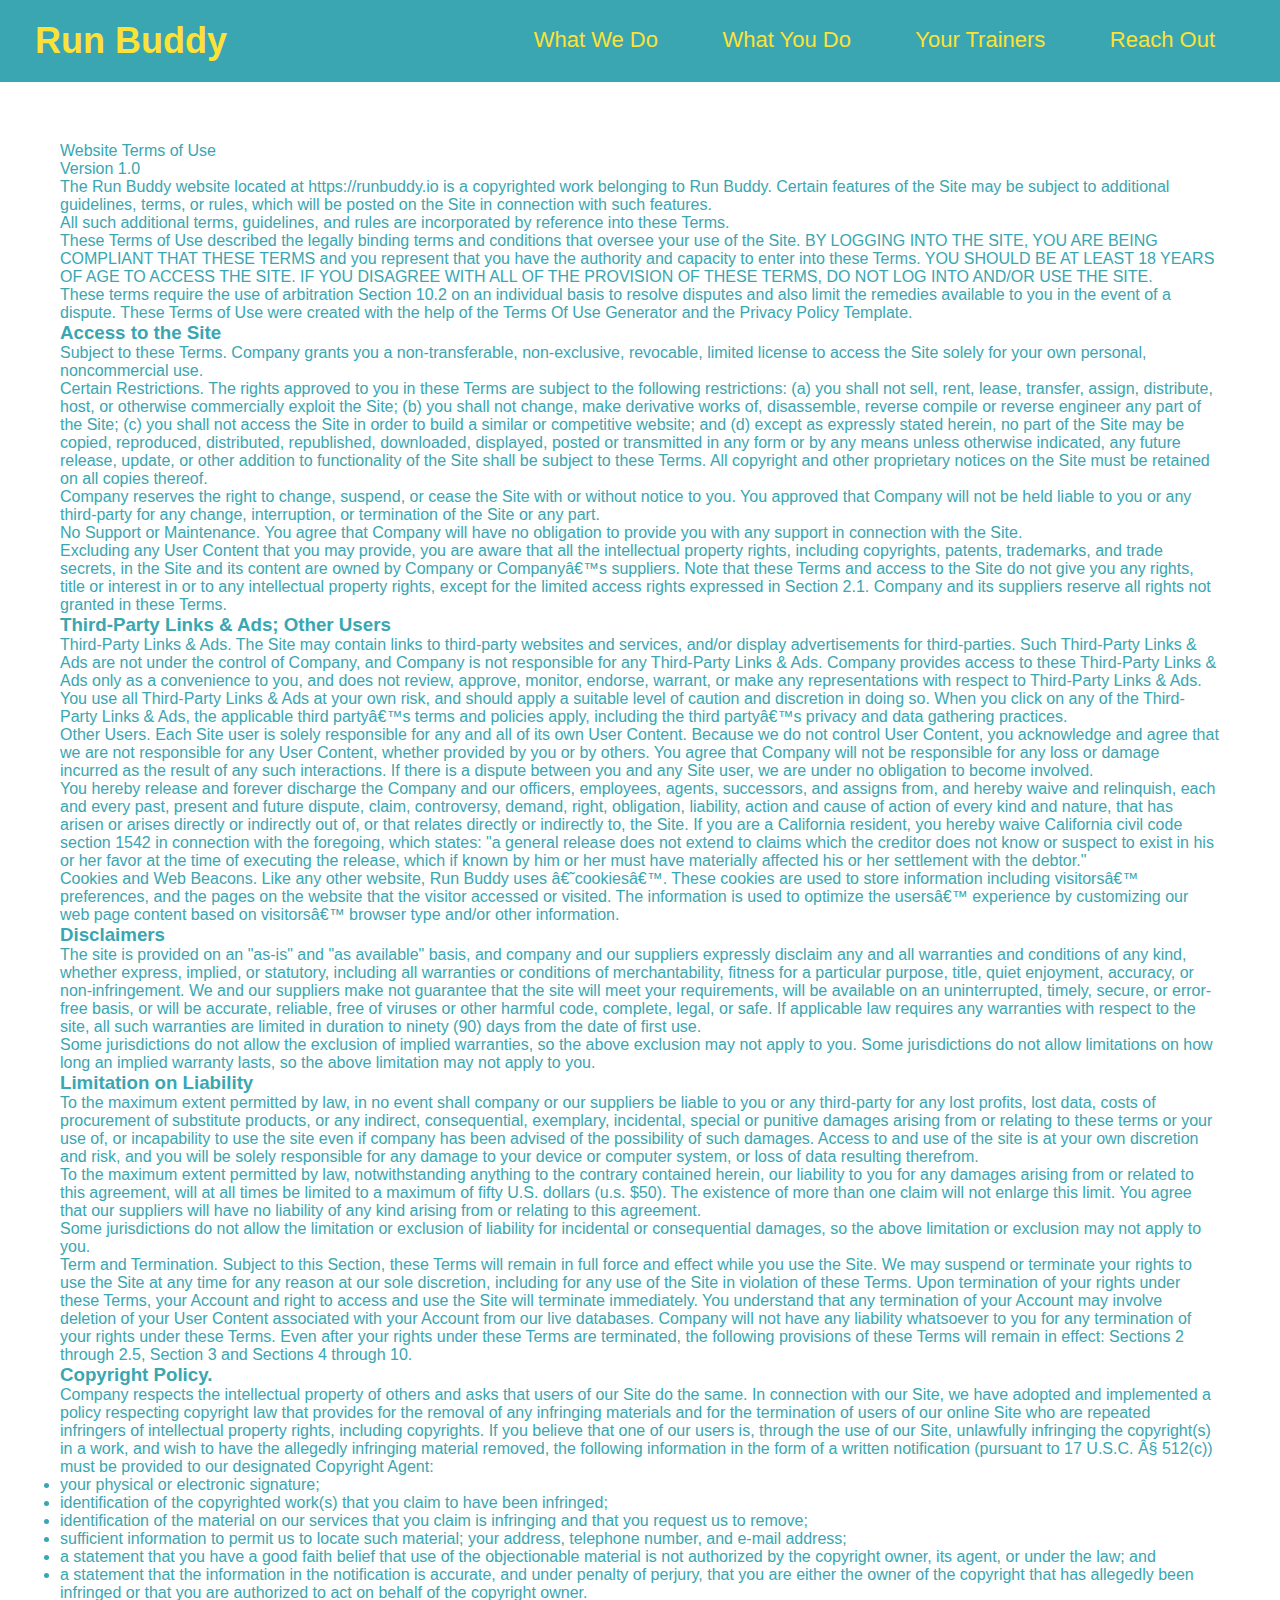
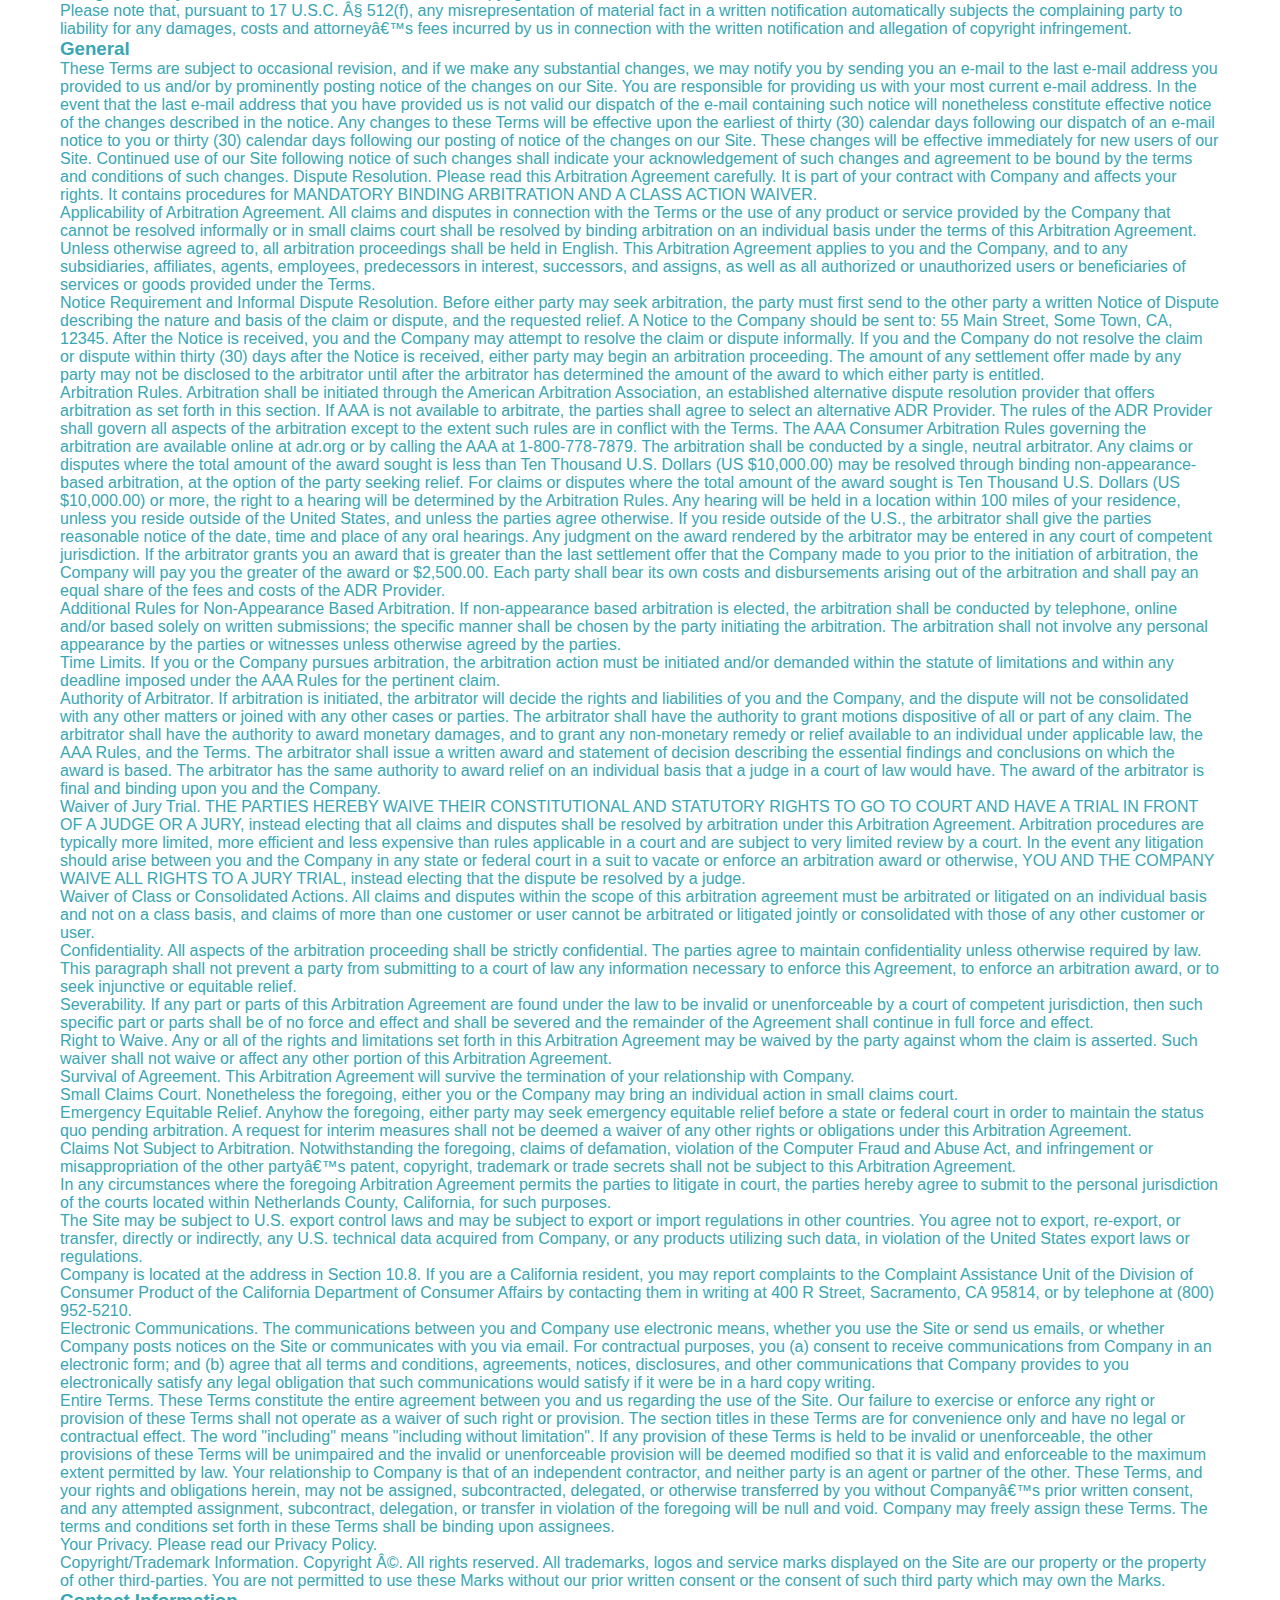
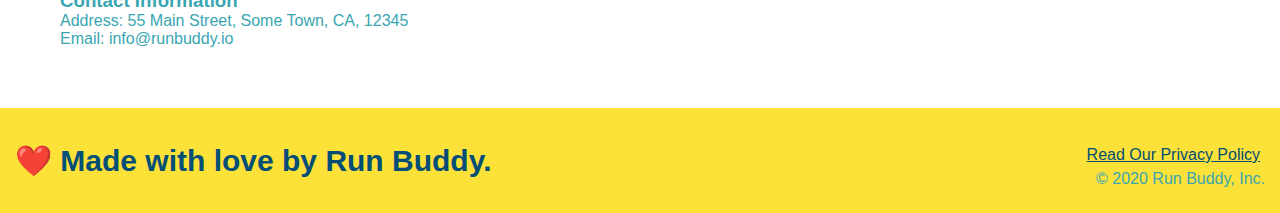
==== privacypolicy.html @ c1a602e2 "version 3.0" ====
<!DOCTYPE html>
<html lang="en">
    <head>
        <title>Privacy Policy-Run Buddy </title>
        <meta charset="UTF-8" >
        <meta name="viewpoint" content="width=device-width">
        <link rel='stylesheet' type='text/css' href="styles.css"></link>
    </head>
    <body>
        <header>
            <h1><a href='/'>Run Buddy</a></h1>
            <nav>
                <ul>
                    <li class="one"><a href='./index.html#what-we-do'>What We Do</a></li>
                    <li class="two"><a href='./index.html#what-you-do'>What You Do</a></li>
                    <li class="three"><a href='index.html#your-trainers'>Your Trainers</a></li>
                    <li class="four"><a href='index.html#reach-out'>Reach Out</a></li>
                </ul>
            </nav>
        </header>
        <section class="privacy">
            <article>
                
                <p>
                    Website Terms of Use
                </p>

                <p>
                    Version 1.0
                </p>

                <p>
                    The Run Buddy website located at https://runbuddy.io is a copyrighted work belonging to Run Buddy. Certain
                    features of the Site may be subject to additional guidelines, terms, or rules, which will be posted on the Site
                    in connection with such features.
                </p>

                <p>
                    All such additional terms, guidelines, and rules are incorporated by reference into these Terms.
                </p>

                <p>
                    These Terms of Use described the legally binding terms and conditions that oversee your use of the Site. BY
                    LOGGING INTO THE SITE, YOU ARE BEING COMPLIANT THAT THESE TERMS and you represent that you have the authority
                    and capacity to enter into these Terms. YOU SHOULD BE AT LEAST 18 YEARS OF AGE TO ACCESS THE SITE. IF YOU
                    DISAGREE WITH ALL OF THE PROVISION OF THESE TERMS, DO NOT LOG INTO AND/OR USE THE SITE.
                </p>

                <p>
                    These terms require the use of arbitration Section 10.2 on an individual basis to resolve disputes and also
                    limit the remedies available to you in the event of a dispute. These Terms of Use were created with the help of
                    the Terms Of Use Generator and the Privacy Policy Template.
                </p>

                <h3>
                    Access to the Site
                </h3>

                <p>
                    Subject to these Terms. Company grants you a non-transferable, non-exclusive, revocable, limited license to
                    access the Site solely for your own personal, noncommercial use.
                </p>

                <p>
                    Certain Restrictions. The rights approved to you in these Terms are subject to the following restrictions: (a)
                    you shall not sell, rent, lease, transfer, assign, distribute, host, or otherwise commercially exploit the Site;
                    (b) you shall not change, make derivative works of, disassemble, reverse compile or reverse engineer any part of
                    the Site; (c) you shall not access the Site in order to build a similar or competitive website; and (d) except
                    as expressly stated herein, no part of the Site may be copied, reproduced, distributed, republished, downloaded,
                    displayed, posted or transmitted in any form or by any means unless otherwise indicated, any future release,
                    update, or other addition to functionality of the Site shall be subject to these Terms. All copyright and other
                    proprietary notices on the Site must be retained on all copies thereof.
                </p>

                <p>
                    Company reserves the right to change, suspend, or cease the Site with or without notice to you. You approved
                    that Company will not be held liable to you or any third-party for any change, interruption, or termination of
                    the Site or any part.
                </p>

                <p>
                    No Support or Maintenance. You agree that Company will have no obligation to provide you with any support in
                    connection with the Site.
                </p>

                <p>
                    Excluding any User Content that you may provide, you are aware that all the intellectual property rights,
                    including copyrights, patents, trademarks, and trade secrets, in the Site and its content are owned by Company
                    or Companyâ€™s suppliers. Note that these Terms and access to the Site do not give you any rights, title or
                    interest in or to any intellectual property rights, except for the limited access rights expressed in Section
                    2.1. Company and its suppliers reserve all rights not granted in these Terms.
                </p>

                <h3>
                    Third-Party Links & Ads; Other Users
                </h3>

                <p>
                    Third-Party Links & Ads. The Site may contain links to third-party websites and services, and/or display
                    advertisements for third-parties. Such Third-Party Links & Ads are not under the control of Company, and Company
                    is not responsible for any Third-Party Links & Ads. Company provides access to these Third-Party Links & Ads
                    only as a convenience to you, and does not review, approve, monitor, endorse, warrant, or make any
                    representations with respect to Third-Party Links & Ads. You use all Third-Party Links & Ads at your own risk,
                    and should apply a suitable level of caution and discretion in doing so. When you click on any of the
                    Third-Party Links & Ads, the applicable third partyâ€™s terms and policies apply, including the third partyâ€™s
                    privacy and data gathering practices.
                </p>

                <p>
                    Other Users. Each Site user is solely responsible for any and all of its own User Content. Because we do not
                    control User Content, you acknowledge and agree that we are not responsible for any User Content, whether
                    provided by you or by others. You agree that Company will not be responsible for any loss or damage incurred as
                    the result of any such interactions. If there is a dispute between you and any Site user, we are under no
                    obligation to become involved.
                </p>

                <p>
                    You hereby release and forever discharge the Company and our officers, employees, agents, successors, and
                    assigns from, and hereby waive and relinquish, each and every past, present and future dispute, claim,
                    controversy, demand, right, obligation, liability, action and cause of action of every kind and nature, that has
                    arisen or arises directly or indirectly out of, or that relates directly or indirectly to, the Site. If you are
                    a California resident, you hereby waive California civil code section 1542 in connection with the foregoing,
                    which states: "a general release does not extend to claims which the creditor does not know or suspect to exist
                    in his or her favor at the time of executing the release, which if known by him or her must have materially
                    affected his or her settlement with the debtor."
                </p>

                <p>
                    Cookies and Web Beacons. Like any other website, Run Buddy uses â€˜cookiesâ€™. These cookies are used to store
                    information including visitorsâ€™ preferences, and the pages on the website that the visitor accessed or visited.
                    The information is used to optimize the usersâ€™ experience by customizing our web page content based on visitorsâ€™
                    browser type and/or other information.
                </p>

                <h3>
                    Disclaimers
                </h3>

                <p>
                    The site is provided on an "as-is" and "as available" basis, and company and our suppliers expressly disclaim
                    any and all warranties and conditions of any kind, whether express, implied, or statutory, including all
                    warranties or conditions of merchantability, fitness for a particular purpose, title, quiet enjoyment, accuracy,
                    or non-infringement. We and our suppliers make not guarantee that the site will meet your requirements, will be
                    available on an uninterrupted, timely, secure, or error-free basis, or will be accurate, reliable, free of
                    viruses or other harmful code, complete, legal, or safe. If applicable law requires any warranties with respect
                    to the site, all such warranties are limited in duration to ninety (90) days from the date of first use.
                </p>

                <p>
                    Some jurisdictions do not allow the exclusion of implied warranties, so the above exclusion may not apply to
                    you. Some jurisdictions do not allow limitations on how long an implied warranty lasts, so the above limitation
                    may not apply to you.
                </p>

                <h3>
                    Limitation on Liability
                </h3>

                <p>
                    To the maximum extent permitted by law, in no event shall company or our suppliers be liable to you or any
                    third-party for any lost profits, lost data, costs of procurement of substitute products, or any indirect,
                    consequential, exemplary, incidental, special or punitive damages arising from or relating to these terms or
                    your use of, or incapability to use the site even if company has been advised of the possibility of such
                    damages. Access to and use of the site is at your own discretion and risk, and you will be solely responsible
                    for any damage to your device or computer system, or loss of data resulting therefrom.
                </p>

                <p>
                    To the maximum extent permitted by law, notwithstanding anything to the contrary contained herein, our liability
                    to you for any damages arising from or related to this agreement, will at all times be limited to a maximum of
                    fifty U.S. dollars (u.s. $50). The existence of more than one claim will not enlarge this limit. You agree that
                    our suppliers will have no liability of any kind arising from or relating to this agreement.
                </p>

                <p>
                    Some jurisdictions do not allow the limitation or exclusion of liability for incidental or consequential
                    damages, so the above limitation or exclusion may not apply to you.
                </p>

                <p>
                    Term and Termination. Subject to this Section, these Terms will remain in full force and effect while you use
                    the Site. We may suspend or terminate your rights to use the Site at any time for any reason at our sole
                    discretion, including for any use of the Site in violation of these Terms. Upon termination of your rights under
                    these Terms, your Account and right to access and use the Site will terminate immediately. You understand that
                    any termination of your Account may involve deletion of your User Content associated with your Account from our
                    live databases. Company will not have any liability whatsoever to you for any termination of your rights under
                    these Terms. Even after your rights under these Terms are terminated, the following provisions of these Terms
                    will remain in effect: Sections 2 through 2.5, Section 3 and Sections 4 through 10.
                </p>

                <h3>
                    Copyright Policy.
                </h3>

                <p>
                    Company respects the intellectual property of others and asks that users of our Site do the same. In connection
                    with our Site, we have adopted and implemented a policy respecting copyright law that provides for the removal
                    of any infringing materials and for the termination of users of our online Site who are repeated infringers of
                    intellectual property rights, including copyrights. If you believe that one of our users is, through the use of
                    our Site, unlawfully infringing the copyright(s) in a work, and wish to have the allegedly infringing material
                    removed, the following information in the form of a written notification (pursuant to 17 U.S.C. Â§ 512(c)) must
                    be provided to our designated Copyright Agent:
                </p>

                <ul>
                    <li>
                    your physical or electronic signature;
                    </li>
                    <li>
                    identification of the copyrighted work(s) that you claim to have been infringed;
                    </li>
                    <li>
                    identification of the material on our services that you claim is infringing and that you request us to remove;
                    </li>
                    <li>
                    sufficient information to permit us to locate such material; your address, telephone number, and e-mail
                    address;
                    </li>
                    <li>
                    a statement that you have a good faith belief that use of the objectionable material is not authorized by the
                    copyright owner, its agent, or under the law; and
                    </li>
                    <li>
                    a statement that the information in the notification is accurate, and under penalty of perjury, that you are
                    either the owner of the copyright that has allegedly been infringed or that you are authorized to act on
                    behalf of the copyright owner.
                    </li>
                </ul>

                <p>
                    Please note that, pursuant to 17 U.S.C. Â§ 512(f), any misrepresentation of material fact in a written
                    notification automatically subjects the complaining party to liability for any damages, costs and attorneyâ€™s
                    fees incurred by us in connection with the written notification and allegation of copyright infringement.
                </p>

                <h3>
                    General
                </h3>

                <p>
                    These Terms are subject to occasional revision, and if we make any substantial changes, we may notify you by
                    sending you an e-mail to the last e-mail address you provided to us and/or by prominently posting notice of the
                    changes on our Site. You are responsible for providing us with your most current e-mail address. In the event
                    that the last e-mail address that you have provided us is not valid our dispatch of the e-mail containing such
                    notice will nonetheless constitute effective notice of the changes described in the notice. Any changes to these
                    Terms will be effective upon the earliest of thirty (30) calendar days following our dispatch of an e-mail
                    notice to you or thirty (30) calendar days following our posting of notice of the changes on our Site. These
                    changes will be effective immediately for new users of our Site. Continued use of our Site following notice of
                    such changes shall indicate your acknowledgement of such changes and agreement to be bound by the terms and
                    conditions of such changes. Dispute Resolution. Please read this Arbitration Agreement carefully. It is part of
                    your contract with Company and affects your rights. It contains procedures for MANDATORY BINDING ARBITRATION AND
                    A CLASS ACTION WAIVER.
                </p>

                <p>
                    Applicability of Arbitration Agreement. All claims and disputes in connection with the Terms or the use of any
                    product or service provided by the Company that cannot be resolved informally or in small claims court shall be
                    resolved by binding arbitration on an individual basis under the terms of this Arbitration Agreement. Unless
                    otherwise agreed to, all arbitration proceedings shall be held in English. This Arbitration Agreement applies to
                    you and the Company, and to any subsidiaries, affiliates, agents, employees, predecessors in interest,
                    successors, and assigns, as well as all authorized or unauthorized users or beneficiaries of services or goods
                    provided under the Terms.
                </p>

                <p>
                    Notice Requirement and Informal Dispute Resolution. Before either party may seek arbitration, the party must
                    first send to the other party a written Notice of Dispute describing the nature and basis of the claim or
                    dispute, and the requested relief. A Notice to the Company should be sent to: 55 Main Street, Some Town, CA,
                    12345. After the Notice is received, you and the Company may attempt to resolve the claim or dispute informally.
                    If you and the Company do not resolve the claim or dispute within thirty (30) days after the Notice is received,
                    either party may begin an arbitration proceeding. The amount of any settlement offer made by any party may not
                    be disclosed to the arbitrator until after the arbitrator has determined the amount of the award to which either
                    party is entitled.
                </p>

                <p>
                    Arbitration Rules. Arbitration shall be initiated through the American Arbitration Association, an established
                    alternative dispute resolution provider that offers arbitration as set forth in this section. If AAA is not
                    available to arbitrate, the parties shall agree to select an alternative ADR Provider. The rules of the ADR
                    Provider shall govern all aspects of the arbitration except to the extent such rules are in conflict with the
                    Terms. The AAA Consumer Arbitration Rules governing the arbitration are available online at adr.org or by
                    calling the AAA at 1-800-778-7879. The arbitration shall be conducted by a single, neutral arbitrator. Any
                    claims or disputes where the total amount of the award sought is less than Ten Thousand U.S. Dollars (US
                    $10,000.00) may be resolved through binding non-appearance-based arbitration, at the option of the party seeking
                    relief. For claims or disputes where the total amount of the award sought is Ten Thousand U.S. Dollars (US
                    $10,000.00) or more, the right to a hearing will be determined by the Arbitration Rules. Any hearing will be
                    held in a location within 100 miles of your residence, unless you reside outside of the United States, and
                    unless the parties agree otherwise. If you reside outside of the U.S., the arbitrator shall give the parties
                    reasonable notice of the date, time and place of any oral hearings. Any judgment on the award rendered by the
                    arbitrator may be entered in any court of competent jurisdiction. If the arbitrator grants you an award that is
                    greater than the last settlement offer that the Company made to you prior to the initiation of arbitration, the
                    Company will pay you the greater of the award or $2,500.00. Each party shall bear its own costs and
                    disbursements arising out of the arbitration and shall pay an equal share of the fees and costs of the ADR
                    Provider.
                </p>

                <p>
                    Additional Rules for Non-Appearance Based Arbitration. If non-appearance based arbitration is elected, the
                    arbitration shall be conducted by telephone, online and/or based solely on written submissions; the specific
                    manner shall be chosen by the party initiating the arbitration. The arbitration shall not involve any personal
                    appearance by the parties or witnesses unless otherwise agreed by the parties.
                </p>

                <p>
                    Time Limits. If you or the Company pursues arbitration, the arbitration action must be initiated and/or demanded
                    within the statute of limitations and within any deadline imposed under the AAA Rules for the pertinent claim.
                </p>

                <p>
                    Authority of Arbitrator. If arbitration is initiated, the arbitrator will decide the rights and liabilities of
                    you and the Company, and the dispute will not be consolidated with any other matters or joined with any other
                    cases or parties. The arbitrator shall have the authority to grant motions dispositive of all or part of any
                    claim. The arbitrator shall have the authority to award monetary damages, and to grant any non-monetary remedy
                    or relief available to an individual under applicable law, the AAA Rules, and the Terms. The arbitrator shall
                    issue a written award and statement of decision describing the essential findings and conclusions on which the
                    award is based. The arbitrator has the same authority to award relief on an individual basis that a judge in a
                    court of law would have. The award of the arbitrator is final and binding upon you and the Company.
                </p>

                <p>
                    Waiver of Jury Trial. THE PARTIES HEREBY WAIVE THEIR CONSTITUTIONAL AND STATUTORY RIGHTS TO GO TO COURT AND HAVE
                    A TRIAL IN FRONT OF A JUDGE OR A JURY, instead electing that all claims and disputes shall be resolved by
                    arbitration under this Arbitration Agreement. Arbitration procedures are typically more limited, more efficient
                    and less expensive than rules applicable in a court and are subject to very limited review by a court. In the
                    event any litigation should arise between you and the Company in any state or federal court in a suit to vacate
                    or enforce an arbitration award or otherwise, YOU AND THE COMPANY WAIVE ALL RIGHTS TO A JURY TRIAL, instead
                    electing that the dispute be resolved by a judge.
                </p>

                <p>
                    Waiver of Class or Consolidated Actions. All claims and disputes within the scope of this arbitration agreement
                    must be arbitrated or litigated on an individual basis and not on a class basis, and claims of more than one
                    customer or user cannot be arbitrated or litigated jointly or consolidated with those of any other customer or
                    user.
                </p>

                <p>
                    Confidentiality. All aspects of the arbitration proceeding shall be strictly confidential. The parties agree to
                    maintain confidentiality unless otherwise required by law. This paragraph shall not prevent a party from
                    submitting to a court of law any information necessary to enforce this Agreement, to enforce an arbitration
                    award, or to seek injunctive or equitable relief.
                </p>

                <p>
                    Severability. If any part or parts of this Arbitration Agreement are found under the law to be invalid or
                    unenforceable by a court of competent jurisdiction, then such specific part or parts shall be of no force and
                    effect and shall be severed and the remainder of the Agreement shall continue in full force and effect.
                </p>

                <p>
                    Right to Waive. Any or all of the rights and limitations set forth in this Arbitration Agreement may be waived
                    by the party against whom the claim is asserted. Such waiver shall not waive or affect any other portion of this
                    Arbitration Agreement.
                </p>

                <p>
                    Survival of Agreement. This Arbitration Agreement will survive the termination of your relationship with
                    Company.
                </p>

                <p>
                    Small Claims Court. Nonetheless the foregoing, either you or the Company may bring an individual action in small
                    claims court.
                </p>

                <p>
                    Emergency Equitable Relief. Anyhow the foregoing, either party may seek emergency equitable relief before a
                    state or federal court in order to maintain the status quo pending arbitration. A request for interim measures
                    shall not be deemed a waiver of any other rights or obligations under this Arbitration Agreement.
                </p>

                <p>
                    Claims Not Subject to Arbitration. Notwithstanding the foregoing, claims of defamation, violation of the
                    Computer Fraud and Abuse Act, and infringement or misappropriation of the other partyâ€™s patent, copyright,
                    trademark or trade secrets shall not be subject to this Arbitration Agreement.
                </p>

                <p>
                    In any circumstances where the foregoing Arbitration Agreement permits the parties to litigate in court, the
                    parties hereby agree to submit to the personal jurisdiction of the courts located within Netherlands County,
                    California, for such purposes.
                </p>

                <p>
                    The Site may be subject to U.S. export control laws and may be subject to export or import regulations in other
                    countries. You agree not to export, re-export, or transfer, directly or indirectly, any U.S. technical data
                    acquired from Company, or any products utilizing such data, in violation of the United States export laws or
                    regulations.
                </p>

                <p>
                    Company is located at the address in Section 10.8. If you are a California resident, you may report complaints
                    to the Complaint Assistance Unit of the Division of Consumer Product of the California Department of Consumer
                    Affairs by contacting them in writing at 400 R Street, Sacramento, CA 95814, or by telephone at (800) 952-5210.
                </p>

                <p>
                    Electronic Communications. The communications between you and Company use electronic means, whether you use the
                    Site or send us emails, or whether Company posts notices on the Site or communicates with you via email. For
                    contractual purposes, you (a) consent to receive communications from Company in an electronic form; and (b)
                    agree that all terms and conditions, agreements, notices, disclosures, and other communications that Company
                    provides to you electronically satisfy any legal obligation that such communications would satisfy if it were be
                    in a hard copy writing.
                </p>

                <p>
                    Entire Terms. These Terms constitute the entire agreement between you and us regarding the use of the Site. Our
                    failure to exercise or enforce any right or provision of these Terms shall not operate as a waiver of such right
                    or provision. The section titles in these Terms are for convenience only and have no legal or contractual
                    effect. The word "including" means "including without limitation". If any provision of these Terms is held to be
                    invalid or unenforceable, the other provisions of these Terms will be unimpaired and the invalid or
                    unenforceable provision will be deemed modified so that it is valid and enforceable to the maximum extent
                    permitted by law. Your relationship to Company is that of an independent contractor, and neither party is an
                    agent or partner of the other. These Terms, and your rights and obligations herein, may not be assigned,
                    subcontracted, delegated, or otherwise transferred by you without Companyâ€™s prior written consent, and any
                    attempted assignment, subcontract, delegation, or transfer in violation of the foregoing will be null and void.
                    Company may freely assign these Terms. The terms and conditions set forth in these Terms shall be binding upon
                    assignees.
                </p>

                <p>
                    Your Privacy. Please read our Privacy Policy.
                </p>

                <p>
                    Copyright/Trademark Information. Copyright Â©. All rights reserved. All trademarks, logos and service marks
                    displayed on the Site are our property or the property of other third-parties. You are not permitted to use
                    these Marks without our prior written consent or the consent of such third party which may own the Marks.
                </p>

                <h3>
                    Contact Information
                </h3>

                <p>
                    Address: 55 Main Street, Some Town, CA, 12345
                </p>

                <p>
                    Email: info@runbuddy.io
                </p>

            </article>
        </section>        
        <footer>
            <h2>❤️ Made with love by Run Buddy.</h2>
            <div>
                <a href="#">Read Our Privacy Policy</a><br />
                &copy; 2020 Run Buddy, Inc.   
            </div>  
        </footer>
    </body>
</html>
---- styles.css ----
*{
    margin: 0;
    padding: 0;
    box-sizing: border-box;
}
body {
    color: #39a6b2;
    font-family: Arial, Helvetica, sans-serif;
}

header {
    padding: 20px 35px;
    background-color: #39a6b2;
    color: #fce138;
    margin: 0;
}
header h1 {
    color: #fce138;
    font-weight: bold;
    font-size: 36px;
    margin: 0;
    display: inline;
}
header a {
    color: #fce138;
    text-decoration: none;
    display: inline;
}

header nav {
    float: right;
    margin: 7px 0;
}

header nav ul li {
    display: inline;
}

header nav ul li a {
    margin: 0 30px;
    font-weight: lighter;
    font-size: 22px;
}

footer {
    background-color: #fce138;
    color: #39a6b2;
    padding: 35px 15px;
    margin: 0
}

footer div {
    float: right;
    text-align: right;
    line-height: 1.5;
}

footer h2{
    display: inline;
    color: #024e76;
    font-size: 30px;
    margin: 0;
}

footer div a{
    color: #024e76;
    padding: 0 5px;
}

section {
    text-align: left;
    padding: 60px;
}

.hero {
    background-image: url('o-RUNNING-facebook.jpg');
    height: 600px;
    background-size: cover;
    background-position: left;
    position: relative;
}

.form {
    position: absolute;
    padding: 20px;
    background-color: #fce138;
    border: 2px solid #024e76;
    width: 500px;
    bottom: 120px;
    right: 140px;
}

.form div h3 {
    font-size: 24px;
    margin: 5px 0 15px 0;
}

.form-input{
    font-size: 16px;
    border: 2px solid #024e76;
    display: block;
    padding: 7px 15px;
    width: 100%;
    color: #024e76;
    margin-bottom: 15px;
}
.form label {
    margin: 0 5px;
}

#getStarted p {
    padding: 5px 0 5px 0;
}

button {
    display: block;
    background-color: #024e76;
    color: #fce138;
    margin: 10px 0 0 5px;
    padding: 10px 20px 10px 20px;
    border: none;
}


.intro{
    text-align: center;
}

.intro img {
    align-items: center;
    margin-bottom: 35px;
    margin-top: 35px
}

.intro p {
    line-height: 1.7;
    width: 80%;
    display: inline-block;
}

.section-title{
    font-size: 55px;
    color: #024e76;
    padding: 0 100px 20px 100px;
    display: inline-block;
    border-bottom: 3px solid;
}

.gold-border {
    border-color: #fce138;
}

.blue-border {
    border-color: #39a6b2;
}

#what-we-do p {
    margin-top: 35px;
}

#what-you-do {
    background-color: #fce138;
}

.intro h3 {
    color: #024e76;
    font-size: 32px;
}

#what-you-do span {
    font-size: 24px;
}

.trainers {
    text-align: center;
}

.trainer-class {
    width: 900px;
    margin: 15px auto 15px auto;
    color: #fce138;
    background-color: #024e76;
    overflow: auto;
}

.trainer-class img {
    width: 35%;
    float: left;
}

.trainer-bio {
    width: 65%;
    float: left;
    padding: 35px;
    text-align: left;
}

.trainer-bio h3 {
    font-size: 36px;
}

.trainer-bio h4 {
    font-weight: lighter;
    font-size: 24px;
    margin: 10px 0 20px 0;
}

#reach-out h3,a {
    color: #fce138
}

#reach-out-header {
    color: #fce138;
    margin: 35px;
}

#reach-out {
    background-color: #024e76;
}

.contact-container{
    width: 1000px;
    display: inline-block;
    align-items: center;
}

.contact-container iframe {
    width: 400px;
    height: 400px;
    display: inline;
    float: left;
    margin: 0 30px 0 40px;
}

.contact-container article {
    width: 500px;
    display: inline;
    float: left;
    text-align: left;
    margin: 30px 0 0 30px;
    vertical-align: top;
}

.contact-container p, address {
    margin: 20px 0;
    line-height: 1.5;
    font-size: 16px;
    font-style: normal;
}
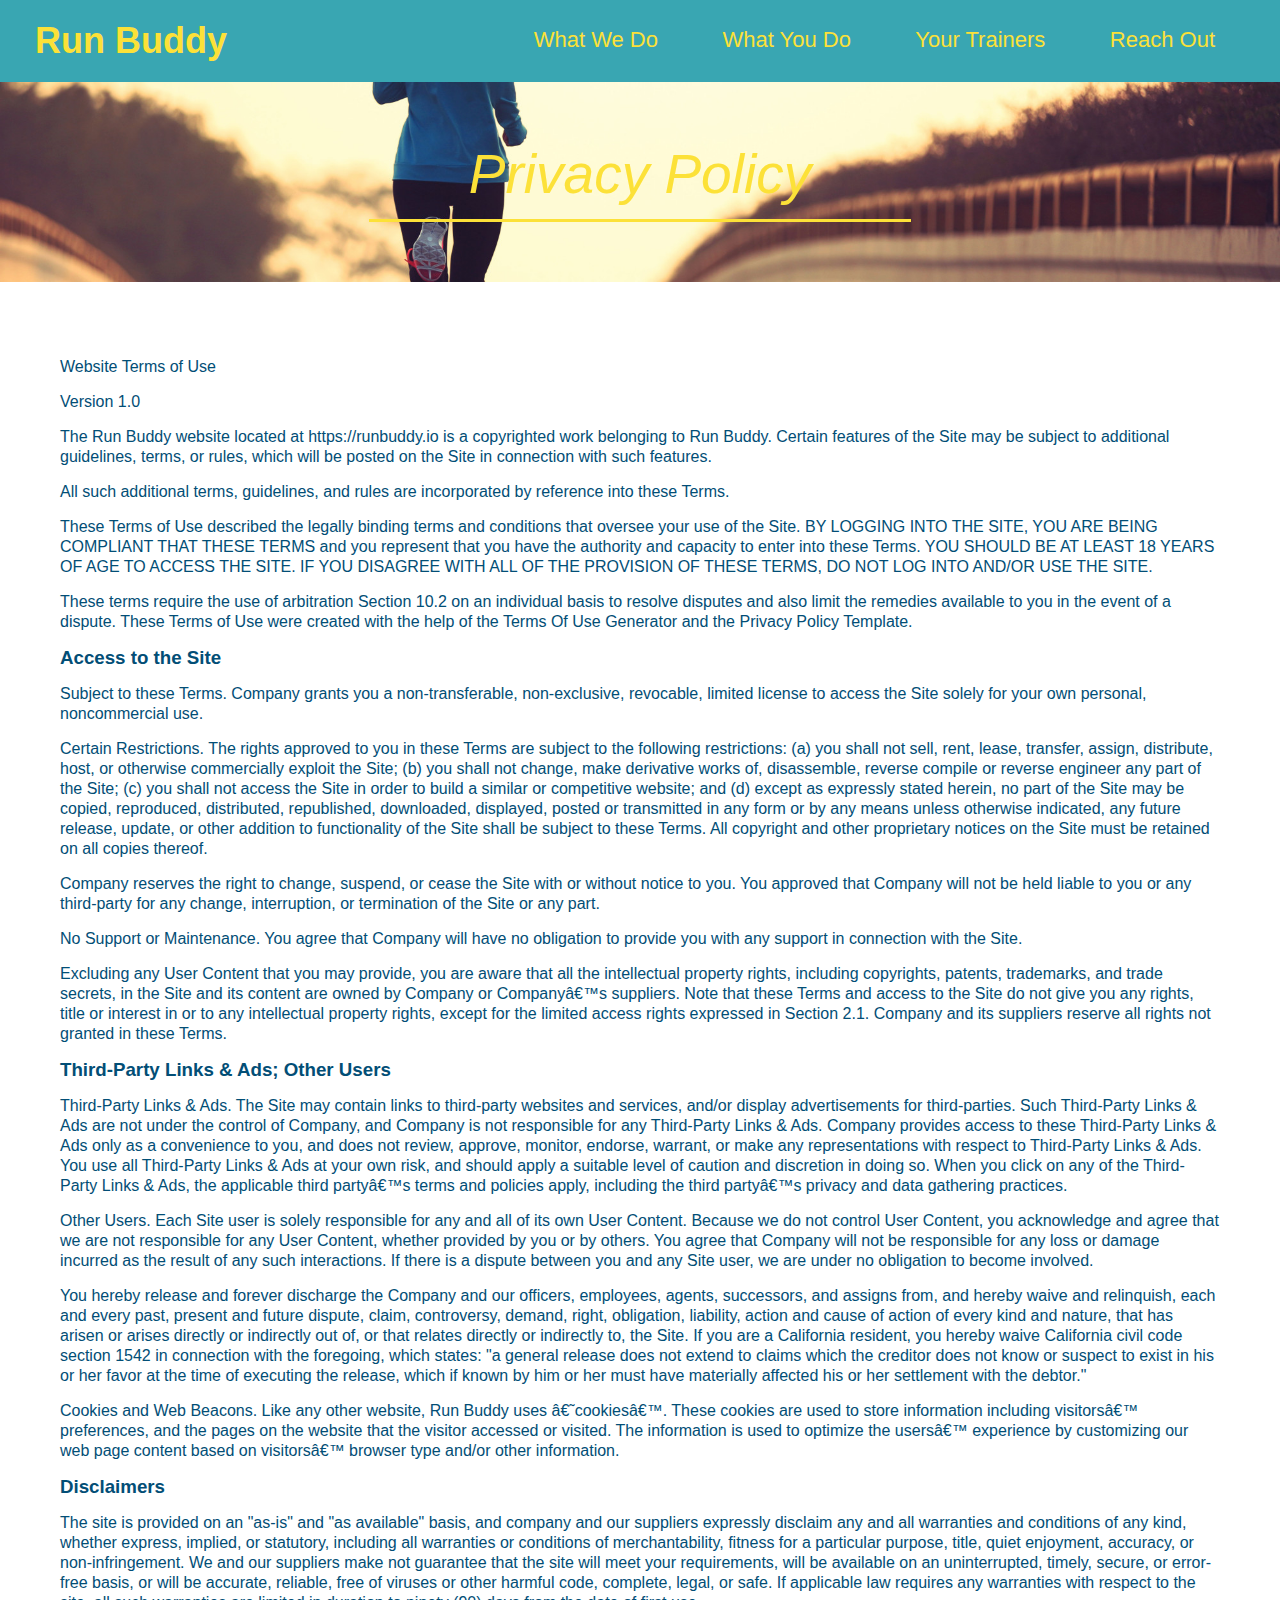
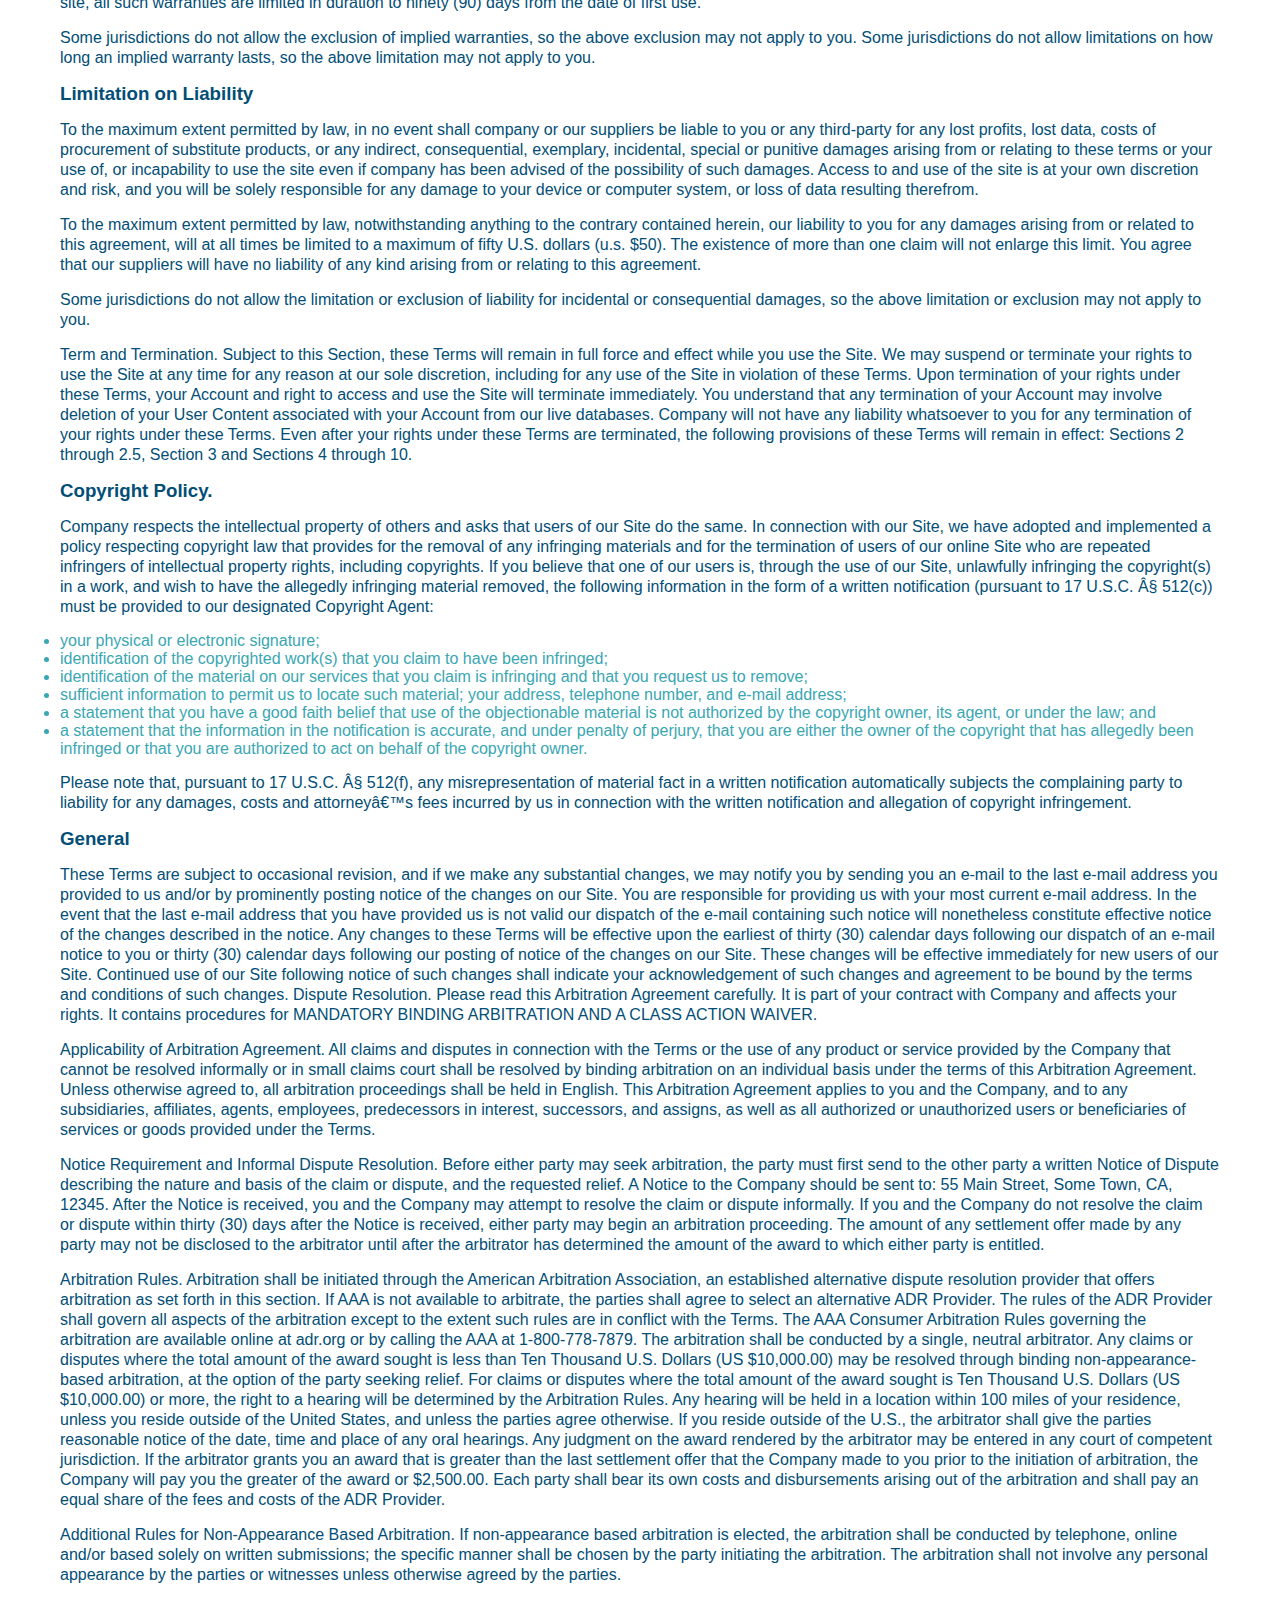
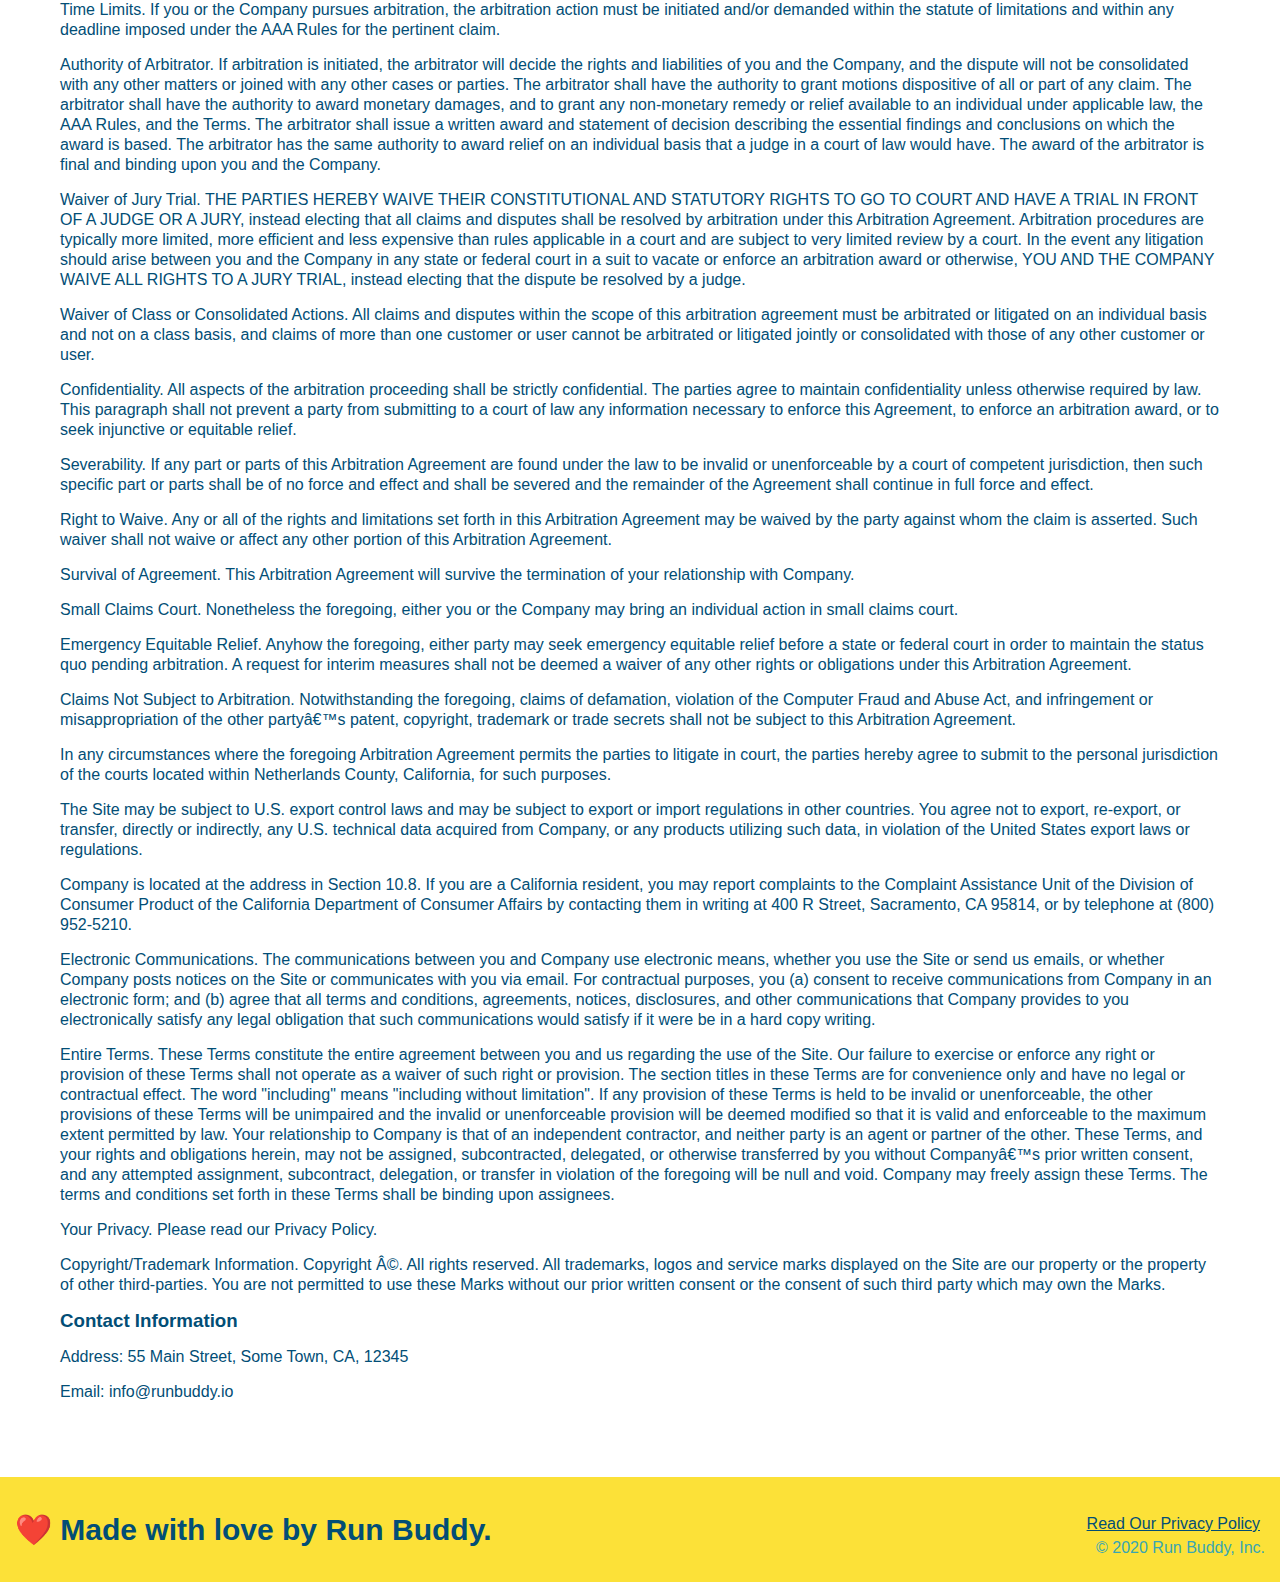
==== commit adc60f90: "finished privacy policy and styling" ====
--- a/privacypolicy.html
+++ b/privacypolicy.html
@@ -1,454 +1,555 @@
 <!DOCTYPE html>
 <html lang="en">
-    <head>
-        <title>Privacy Policy-Run Buddy </title>
-        <meta charset="UTF-8" >
-        <meta name="viewpoint" content="width=device-width">
-        <link rel='stylesheet' type='text/css' href="styles.css"></link>
-    </head>
-    <body>
-        <header>
-            <h1><a href='/'>Run Buddy</a></h1>
-            <nav>
-                <ul>
-                    <li class="one"><a href='./index.html#what-we-do'>What We Do</a></li>
-                    <li class="two"><a href='./index.html#what-you-do'>What You Do</a></li>
-                    <li class="three"><a href='index.html#your-trainers'>Your Trainers</a></li>
-                    <li class="four"><a href='index.html#reach-out'>Reach Out</a></li>
-                </ul>
-            </nav>
-        </header>
-        <section class="privacy">
-            <article>
-                
-                <p>
-                    Website Terms of Use
-                </p>
-
-                <p>
-                    Version 1.0
-                </p>
-
-                <p>
-                    The Run Buddy website located at https://runbuddy.io is a copyrighted work belonging to Run Buddy. Certain
-                    features of the Site may be subject to additional guidelines, terms, or rules, which will be posted on the Site
-                    in connection with such features.
-                </p>
-
-                <p>
-                    All such additional terms, guidelines, and rules are incorporated by reference into these Terms.
-                </p>
-
-                <p>
-                    These Terms of Use described the legally binding terms and conditions that oversee your use of the Site. BY
-                    LOGGING INTO THE SITE, YOU ARE BEING COMPLIANT THAT THESE TERMS and you represent that you have the authority
-                    and capacity to enter into these Terms. YOU SHOULD BE AT LEAST 18 YEARS OF AGE TO ACCESS THE SITE. IF YOU
-                    DISAGREE WITH ALL OF THE PROVISION OF THESE TERMS, DO NOT LOG INTO AND/OR USE THE SITE.
-                </p>
-
-                <p>
-                    These terms require the use of arbitration Section 10.2 on an individual basis to resolve disputes and also
-                    limit the remedies available to you in the event of a dispute. These Terms of Use were created with the help of
-                    the Terms Of Use Generator and the Privacy Policy Template.
-                </p>
-
-                <h3>
-                    Access to the Site
-                </h3>
-
-                <p>
-                    Subject to these Terms. Company grants you a non-transferable, non-exclusive, revocable, limited license to
-                    access the Site solely for your own personal, noncommercial use.
-                </p>
-
-                <p>
-                    Certain Restrictions. The rights approved to you in these Terms are subject to the following restrictions: (a)
-                    you shall not sell, rent, lease, transfer, assign, distribute, host, or otherwise commercially exploit the Site;
-                    (b) you shall not change, make derivative works of, disassemble, reverse compile or reverse engineer any part of
-                    the Site; (c) you shall not access the Site in order to build a similar or competitive website; and (d) except
-                    as expressly stated herein, no part of the Site may be copied, reproduced, distributed, republished, downloaded,
-                    displayed, posted or transmitted in any form or by any means unless otherwise indicated, any future release,
-                    update, or other addition to functionality of the Site shall be subject to these Terms. All copyright and other
-                    proprietary notices on the Site must be retained on all copies thereof.
-                </p>
-
-                <p>
-                    Company reserves the right to change, suspend, or cease the Site with or without notice to you. You approved
-                    that Company will not be held liable to you or any third-party for any change, interruption, or termination of
-                    the Site or any part.
-                </p>
-
-                <p>
-                    No Support or Maintenance. You agree that Company will have no obligation to provide you with any support in
-                    connection with the Site.
-                </p>
-
-                <p>
-                    Excluding any User Content that you may provide, you are aware that all the intellectual property rights,
-                    including copyrights, patents, trademarks, and trade secrets, in the Site and its content are owned by Company
-                    or Companyâ€™s suppliers. Note that these Terms and access to the Site do not give you any rights, title or
-                    interest in or to any intellectual property rights, except for the limited access rights expressed in Section
-                    2.1. Company and its suppliers reserve all rights not granted in these Terms.
-                </p>
-
-                <h3>
-                    Third-Party Links & Ads; Other Users
-                </h3>
-
-                <p>
-                    Third-Party Links & Ads. The Site may contain links to third-party websites and services, and/or display
-                    advertisements for third-parties. Such Third-Party Links & Ads are not under the control of Company, and Company
-                    is not responsible for any Third-Party Links & Ads. Company provides access to these Third-Party Links & Ads
-                    only as a convenience to you, and does not review, approve, monitor, endorse, warrant, or make any
-                    representations with respect to Third-Party Links & Ads. You use all Third-Party Links & Ads at your own risk,
-                    and should apply a suitable level of caution and discretion in doing so. When you click on any of the
-                    Third-Party Links & Ads, the applicable third partyâ€™s terms and policies apply, including the third partyâ€™s
-                    privacy and data gathering practices.
-                </p>
-
-                <p>
-                    Other Users. Each Site user is solely responsible for any and all of its own User Content. Because we do not
-                    control User Content, you acknowledge and agree that we are not responsible for any User Content, whether
-                    provided by you or by others. You agree that Company will not be responsible for any loss or damage incurred as
-                    the result of any such interactions. If there is a dispute between you and any Site user, we are under no
-                    obligation to become involved.
-                </p>
-
-                <p>
-                    You hereby release and forever discharge the Company and our officers, employees, agents, successors, and
-                    assigns from, and hereby waive and relinquish, each and every past, present and future dispute, claim,
-                    controversy, demand, right, obligation, liability, action and cause of action of every kind and nature, that has
-                    arisen or arises directly or indirectly out of, or that relates directly or indirectly to, the Site. If you are
-                    a California resident, you hereby waive California civil code section 1542 in connection with the foregoing,
-                    which states: "a general release does not extend to claims which the creditor does not know or suspect to exist
-                    in his or her favor at the time of executing the release, which if known by him or her must have materially
-                    affected his or her settlement with the debtor."
-                </p>
-
-                <p>
-                    Cookies and Web Beacons. Like any other website, Run Buddy uses â€˜cookiesâ€™. These cookies are used to store
-                    information including visitorsâ€™ preferences, and the pages on the website that the visitor accessed or visited.
-                    The information is used to optimize the usersâ€™ experience by customizing our web page content based on visitorsâ€™
-                    browser type and/or other information.
-                </p>
-
-                <h3>
-                    Disclaimers
-                </h3>
-
-                <p>
-                    The site is provided on an "as-is" and "as available" basis, and company and our suppliers expressly disclaim
-                    any and all warranties and conditions of any kind, whether express, implied, or statutory, including all
-                    warranties or conditions of merchantability, fitness for a particular purpose, title, quiet enjoyment, accuracy,
-                    or non-infringement. We and our suppliers make not guarantee that the site will meet your requirements, will be
-                    available on an uninterrupted, timely, secure, or error-free basis, or will be accurate, reliable, free of
-                    viruses or other harmful code, complete, legal, or safe. If applicable law requires any warranties with respect
-                    to the site, all such warranties are limited in duration to ninety (90) days from the date of first use.
-                </p>
-
-                <p>
-                    Some jurisdictions do not allow the exclusion of implied warranties, so the above exclusion may not apply to
-                    you. Some jurisdictions do not allow limitations on how long an implied warranty lasts, so the above limitation
-                    may not apply to you.
-                </p>
-
-                <h3>
-                    Limitation on Liability
-                </h3>
-
-                <p>
-                    To the maximum extent permitted by law, in no event shall company or our suppliers be liable to you or any
-                    third-party for any lost profits, lost data, costs of procurement of substitute products, or any indirect,
-                    consequential, exemplary, incidental, special or punitive damages arising from or relating to these terms or
-                    your use of, or incapability to use the site even if company has been advised of the possibility of such
-                    damages. Access to and use of the site is at your own discretion and risk, and you will be solely responsible
-                    for any damage to your device or computer system, or loss of data resulting therefrom.
-                </p>
-
-                <p>
-                    To the maximum extent permitted by law, notwithstanding anything to the contrary contained herein, our liability
-                    to you for any damages arising from or related to this agreement, will at all times be limited to a maximum of
-                    fifty U.S. dollars (u.s. $50). The existence of more than one claim will not enlarge this limit. You agree that
-                    our suppliers will have no liability of any kind arising from or relating to this agreement.
-                </p>
-
-                <p>
-                    Some jurisdictions do not allow the limitation or exclusion of liability for incidental or consequential
-                    damages, so the above limitation or exclusion may not apply to you.
-                </p>
-
-                <p>
-                    Term and Termination. Subject to this Section, these Terms will remain in full force and effect while you use
-                    the Site. We may suspend or terminate your rights to use the Site at any time for any reason at our sole
-                    discretion, including for any use of the Site in violation of these Terms. Upon termination of your rights under
-                    these Terms, your Account and right to access and use the Site will terminate immediately. You understand that
-                    any termination of your Account may involve deletion of your User Content associated with your Account from our
-                    live databases. Company will not have any liability whatsoever to you for any termination of your rights under
-                    these Terms. Even after your rights under these Terms are terminated, the following provisions of these Terms
-                    will remain in effect: Sections 2 through 2.5, Section 3 and Sections 4 through 10.
-                </p>
-
-                <h3>
-                    Copyright Policy.
-                </h3>
-
-                <p>
-                    Company respects the intellectual property of others and asks that users of our Site do the same. In connection
-                    with our Site, we have adopted and implemented a policy respecting copyright law that provides for the removal
-                    of any infringing materials and for the termination of users of our online Site who are repeated infringers of
-                    intellectual property rights, including copyrights. If you believe that one of our users is, through the use of
-                    our Site, unlawfully infringing the copyright(s) in a work, and wish to have the allegedly infringing material
-                    removed, the following information in the form of a written notification (pursuant to 17 U.S.C. Â§ 512(c)) must
-                    be provided to our designated Copyright Agent:
-                </p>
-
-                <ul>
-                    <li>
-                    your physical or electronic signature;
-                    </li>
-                    <li>
-                    identification of the copyrighted work(s) that you claim to have been infringed;
-                    </li>
-                    <li>
-                    identification of the material on our services that you claim is infringing and that you request us to remove;
-                    </li>
-                    <li>
-                    sufficient information to permit us to locate such material; your address, telephone number, and e-mail
-                    address;
-                    </li>
-                    <li>
-                    a statement that you have a good faith belief that use of the objectionable material is not authorized by the
-                    copyright owner, its agent, or under the law; and
-                    </li>
-                    <li>
-                    a statement that the information in the notification is accurate, and under penalty of perjury, that you are
-                    either the owner of the copyright that has allegedly been infringed or that you are authorized to act on
-                    behalf of the copyright owner.
-                    </li>
-                </ul>
-
-                <p>
-                    Please note that, pursuant to 17 U.S.C. Â§ 512(f), any misrepresentation of material fact in a written
-                    notification automatically subjects the complaining party to liability for any damages, costs and attorneyâ€™s
-                    fees incurred by us in connection with the written notification and allegation of copyright infringement.
-                </p>
-
-                <h3>
-                    General
-                </h3>
-
-                <p>
-                    These Terms are subject to occasional revision, and if we make any substantial changes, we may notify you by
-                    sending you an e-mail to the last e-mail address you provided to us and/or by prominently posting notice of the
-                    changes on our Site. You are responsible for providing us with your most current e-mail address. In the event
-                    that the last e-mail address that you have provided us is not valid our dispatch of the e-mail containing such
-                    notice will nonetheless constitute effective notice of the changes described in the notice. Any changes to these
-                    Terms will be effective upon the earliest of thirty (30) calendar days following our dispatch of an e-mail
-                    notice to you or thirty (30) calendar days following our posting of notice of the changes on our Site. These
-                    changes will be effective immediately for new users of our Site. Continued use of our Site following notice of
-                    such changes shall indicate your acknowledgement of such changes and agreement to be bound by the terms and
-                    conditions of such changes. Dispute Resolution. Please read this Arbitration Agreement carefully. It is part of
-                    your contract with Company and affects your rights. It contains procedures for MANDATORY BINDING ARBITRATION AND
-                    A CLASS ACTION WAIVER.
-                </p>
-
-                <p>
-                    Applicability of Arbitration Agreement. All claims and disputes in connection with the Terms or the use of any
-                    product or service provided by the Company that cannot be resolved informally or in small claims court shall be
-                    resolved by binding arbitration on an individual basis under the terms of this Arbitration Agreement. Unless
-                    otherwise agreed to, all arbitration proceedings shall be held in English. This Arbitration Agreement applies to
-                    you and the Company, and to any subsidiaries, affiliates, agents, employees, predecessors in interest,
-                    successors, and assigns, as well as all authorized or unauthorized users or beneficiaries of services or goods
-                    provided under the Terms.
-                </p>
-
-                <p>
-                    Notice Requirement and Informal Dispute Resolution. Before either party may seek arbitration, the party must
-                    first send to the other party a written Notice of Dispute describing the nature and basis of the claim or
-                    dispute, and the requested relief. A Notice to the Company should be sent to: 55 Main Street, Some Town, CA,
-                    12345. After the Notice is received, you and the Company may attempt to resolve the claim or dispute informally.
-                    If you and the Company do not resolve the claim or dispute within thirty (30) days after the Notice is received,
-                    either party may begin an arbitration proceeding. The amount of any settlement offer made by any party may not
-                    be disclosed to the arbitrator until after the arbitrator has determined the amount of the award to which either
-                    party is entitled.
-                </p>
-
-                <p>
-                    Arbitration Rules. Arbitration shall be initiated through the American Arbitration Association, an established
-                    alternative dispute resolution provider that offers arbitration as set forth in this section. If AAA is not
-                    available to arbitrate, the parties shall agree to select an alternative ADR Provider. The rules of the ADR
-                    Provider shall govern all aspects of the arbitration except to the extent such rules are in conflict with the
-                    Terms. The AAA Consumer Arbitration Rules governing the arbitration are available online at adr.org or by
-                    calling the AAA at 1-800-778-7879. The arbitration shall be conducted by a single, neutral arbitrator. Any
-                    claims or disputes where the total amount of the award sought is less than Ten Thousand U.S. Dollars (US
-                    $10,000.00) may be resolved through binding non-appearance-based arbitration, at the option of the party seeking
-                    relief. For claims or disputes where the total amount of the award sought is Ten Thousand U.S. Dollars (US
-                    $10,000.00) or more, the right to a hearing will be determined by the Arbitration Rules. Any hearing will be
-                    held in a location within 100 miles of your residence, unless you reside outside of the United States, and
-                    unless the parties agree otherwise. If you reside outside of the U.S., the arbitrator shall give the parties
-                    reasonable notice of the date, time and place of any oral hearings. Any judgment on the award rendered by the
-                    arbitrator may be entered in any court of competent jurisdiction. If the arbitrator grants you an award that is
-                    greater than the last settlement offer that the Company made to you prior to the initiation of arbitration, the
-                    Company will pay you the greater of the award or $2,500.00. Each party shall bear its own costs and
-                    disbursements arising out of the arbitration and shall pay an equal share of the fees and costs of the ADR
-                    Provider.
-                </p>
-
-                <p>
-                    Additional Rules for Non-Appearance Based Arbitration. If non-appearance based arbitration is elected, the
-                    arbitration shall be conducted by telephone, online and/or based solely on written submissions; the specific
-                    manner shall be chosen by the party initiating the arbitration. The arbitration shall not involve any personal
-                    appearance by the parties or witnesses unless otherwise agreed by the parties.
-                </p>
-
-                <p>
-                    Time Limits. If you or the Company pursues arbitration, the arbitration action must be initiated and/or demanded
-                    within the statute of limitations and within any deadline imposed under the AAA Rules for the pertinent claim.
-                </p>
-
-                <p>
-                    Authority of Arbitrator. If arbitration is initiated, the arbitrator will decide the rights and liabilities of
-                    you and the Company, and the dispute will not be consolidated with any other matters or joined with any other
-                    cases or parties. The arbitrator shall have the authority to grant motions dispositive of all or part of any
-                    claim. The arbitrator shall have the authority to award monetary damages, and to grant any non-monetary remedy
-                    or relief available to an individual under applicable law, the AAA Rules, and the Terms. The arbitrator shall
-                    issue a written award and statement of decision describing the essential findings and conclusions on which the
-                    award is based. The arbitrator has the same authority to award relief on an individual basis that a judge in a
-                    court of law would have. The award of the arbitrator is final and binding upon you and the Company.
-                </p>
-
-                <p>
-                    Waiver of Jury Trial. THE PARTIES HEREBY WAIVE THEIR CONSTITUTIONAL AND STATUTORY RIGHTS TO GO TO COURT AND HAVE
-                    A TRIAL IN FRONT OF A JUDGE OR A JURY, instead electing that all claims and disputes shall be resolved by
-                    arbitration under this Arbitration Agreement. Arbitration procedures are typically more limited, more efficient
-                    and less expensive than rules applicable in a court and are subject to very limited review by a court. In the
-                    event any litigation should arise between you and the Company in any state or federal court in a suit to vacate
-                    or enforce an arbitration award or otherwise, YOU AND THE COMPANY WAIVE ALL RIGHTS TO A JURY TRIAL, instead
-                    electing that the dispute be resolved by a judge.
-                </p>
-
-                <p>
-                    Waiver of Class or Consolidated Actions. All claims and disputes within the scope of this arbitration agreement
-                    must be arbitrated or litigated on an individual basis and not on a class basis, and claims of more than one
-                    customer or user cannot be arbitrated or litigated jointly or consolidated with those of any other customer or
-                    user.
-                </p>
-
-                <p>
-                    Confidentiality. All aspects of the arbitration proceeding shall be strictly confidential. The parties agree to
-                    maintain confidentiality unless otherwise required by law. This paragraph shall not prevent a party from
-                    submitting to a court of law any information necessary to enforce this Agreement, to enforce an arbitration
-                    award, or to seek injunctive or equitable relief.
-                </p>
-
-                <p>
-                    Severability. If any part or parts of this Arbitration Agreement are found under the law to be invalid or
-                    unenforceable by a court of competent jurisdiction, then such specific part or parts shall be of no force and
-                    effect and shall be severed and the remainder of the Agreement shall continue in full force and effect.
-                </p>
-
-                <p>
-                    Right to Waive. Any or all of the rights and limitations set forth in this Arbitration Agreement may be waived
-                    by the party against whom the claim is asserted. Such waiver shall not waive or affect any other portion of this
-                    Arbitration Agreement.
-                </p>
-
-                <p>
-                    Survival of Agreement. This Arbitration Agreement will survive the termination of your relationship with
-                    Company.
-                </p>
-
-                <p>
-                    Small Claims Court. Nonetheless the foregoing, either you or the Company may bring an individual action in small
-                    claims court.
-                </p>
-
-                <p>
-                    Emergency Equitable Relief. Anyhow the foregoing, either party may seek emergency equitable relief before a
-                    state or federal court in order to maintain the status quo pending arbitration. A request for interim measures
-                    shall not be deemed a waiver of any other rights or obligations under this Arbitration Agreement.
-                </p>
-
-                <p>
-                    Claims Not Subject to Arbitration. Notwithstanding the foregoing, claims of defamation, violation of the
-                    Computer Fraud and Abuse Act, and infringement or misappropriation of the other partyâ€™s patent, copyright,
-                    trademark or trade secrets shall not be subject to this Arbitration Agreement.
-                </p>
-
-                <p>
-                    In any circumstances where the foregoing Arbitration Agreement permits the parties to litigate in court, the
-                    parties hereby agree to submit to the personal jurisdiction of the courts located within Netherlands County,
-                    California, for such purposes.
-                </p>
-
-                <p>
-                    The Site may be subject to U.S. export control laws and may be subject to export or import regulations in other
-                    countries. You agree not to export, re-export, or transfer, directly or indirectly, any U.S. technical data
-                    acquired from Company, or any products utilizing such data, in violation of the United States export laws or
-                    regulations.
-                </p>
-
-                <p>
-                    Company is located at the address in Section 10.8. If you are a California resident, you may report complaints
-                    to the Complaint Assistance Unit of the Division of Consumer Product of the California Department of Consumer
-                    Affairs by contacting them in writing at 400 R Street, Sacramento, CA 95814, or by telephone at (800) 952-5210.
-                </p>
-
-                <p>
-                    Electronic Communications. The communications between you and Company use electronic means, whether you use the
-                    Site or send us emails, or whether Company posts notices on the Site or communicates with you via email. For
-                    contractual purposes, you (a) consent to receive communications from Company in an electronic form; and (b)
-                    agree that all terms and conditions, agreements, notices, disclosures, and other communications that Company
-                    provides to you electronically satisfy any legal obligation that such communications would satisfy if it were be
-                    in a hard copy writing.
-                </p>
-
-                <p>
-                    Entire Terms. These Terms constitute the entire agreement between you and us regarding the use of the Site. Our
-                    failure to exercise or enforce any right or provision of these Terms shall not operate as a waiver of such right
-                    or provision. The section titles in these Terms are for convenience only and have no legal or contractual
-                    effect. The word "including" means "including without limitation". If any provision of these Terms is held to be
-                    invalid or unenforceable, the other provisions of these Terms will be unimpaired and the invalid or
-                    unenforceable provision will be deemed modified so that it is valid and enforceable to the maximum extent
-                    permitted by law. Your relationship to Company is that of an independent contractor, and neither party is an
-                    agent or partner of the other. These Terms, and your rights and obligations herein, may not be assigned,
-                    subcontracted, delegated, or otherwise transferred by you without Companyâ€™s prior written consent, and any
-                    attempted assignment, subcontract, delegation, or transfer in violation of the foregoing will be null and void.
-                    Company may freely assign these Terms. The terms and conditions set forth in these Terms shall be binding upon
-                    assignees.
-                </p>
-
-                <p>
-                    Your Privacy. Please read our Privacy Policy.
-                </p>
-
-                <p>
-                    Copyright/Trademark Information. Copyright Â©. All rights reserved. All trademarks, logos and service marks
-                    displayed on the Site are our property or the property of other third-parties. You are not permitted to use
-                    these Marks without our prior written consent or the consent of such third party which may own the Marks.
-                </p>
-
-                <h3>
-                    Contact Information
-                </h3>
-
-                <p>
-                    Address: 55 Main Street, Some Town, CA, 12345
-                </p>
-
-                <p>
-                    Email: info@runbuddy.io
-                </p>
-
-            </article>
-        </section>        
-        <footer>
-            <h2>❤️ Made with love by Run Buddy.</h2>
-            <div>
-                <a href="#">Read Our Privacy Policy</a><br />
-                &copy; 2020 Run Buddy, Inc.   
-            </div>  
-        </footer>
-    </body>
+  <head>
+    <title>Privacy Policy-Run Buddy</title>
+    <meta charset="UTF-8" />
+    <meta name="viewpoint" content="width=device-width" />
+    <link rel="stylesheet" type="text/css" href="styles.css" />
+    <link rel="stylesheet" type="text/css" href="privacypolicystyle.css" />
+  </head>
+  <body>
+    <!--This code displays a blue-green header with links to each section.-->
+    <header>
+      <h1><a href="/">Run Buddy</a></h1>
+      <nav>
+        <ul>
+          <li class="one"><a href="./index.html#what-we-do">What We Do</a></li>
+          <li class="two">
+            <a href="./index.html#what-you-do">What You Do</a>
+          </li>
+          <li class="three">
+            <a href="index.html#your-trainers">Your Trainers</a>
+          </li>
+          <li class="four"><a href="index.html#reach-out">Reach Out</a></li>
+        </ul>
+      </nav>
+    </header>
+    <section class="hero">
+      <h2 class="section-title gold-border privacy-policy">Privacy Policy</h2>
+    </section>
+    <section class="privacy">
+      <article>
+        <p>Website Terms of Use</p>
+
+        <p>Version 1.0</p>
+
+        <p>
+          The Run Buddy website located at https://runbuddy.io is a copyrighted
+          work belonging to Run Buddy. Certain features of the Site may be
+          subject to additional guidelines, terms, or rules, which will be
+          posted on the Site in connection with such features.
+        </p>
+
+        <p>
+          All such additional terms, guidelines, and rules are incorporated by
+          reference into these Terms.
+        </p>
+
+        <p>
+          These Terms of Use described the legally binding terms and conditions
+          that oversee your use of the Site. BY LOGGING INTO THE SITE, YOU ARE
+          BEING COMPLIANT THAT THESE TERMS and you represent that you have the
+          authority and capacity to enter into these Terms. YOU SHOULD BE AT
+          LEAST 18 YEARS OF AGE TO ACCESS THE SITE. IF YOU DISAGREE WITH ALL OF
+          THE PROVISION OF THESE TERMS, DO NOT LOG INTO AND/OR USE THE SITE.
+        </p>
+
+        <p>
+          These terms require the use of arbitration Section 10.2 on an
+          individual basis to resolve disputes and also limit the remedies
+          available to you in the event of a dispute. These Terms of Use were
+          created with the help of the Terms Of Use Generator and the Privacy
+          Policy Template.
+        </p>
+
+        <h3>Access to the Site</h3>
+
+        <p>
+          Subject to these Terms. Company grants you a non-transferable,
+          non-exclusive, revocable, limited license to access the Site solely
+          for your own personal, noncommercial use.
+        </p>
+
+        <p>
+          Certain Restrictions. The rights approved to you in these Terms are
+          subject to the following restrictions: (a) you shall not sell, rent,
+          lease, transfer, assign, distribute, host, or otherwise commercially
+          exploit the Site; (b) you shall not change, make derivative works of,
+          disassemble, reverse compile or reverse engineer any part of the Site;
+          (c) you shall not access the Site in order to build a similar or
+          competitive website; and (d) except as expressly stated herein, no
+          part of the Site may be copied, reproduced, distributed, republished,
+          downloaded, displayed, posted or transmitted in any form or by any
+          means unless otherwise indicated, any future release, update, or other
+          addition to functionality of the Site shall be subject to these Terms.
+          All copyright and other proprietary notices on the Site must be
+          retained on all copies thereof.
+        </p>
+
+        <p>
+          Company reserves the right to change, suspend, or cease the Site with
+          or without notice to you. You approved that Company will not be held
+          liable to you or any third-party for any change, interruption, or
+          termination of the Site or any part.
+        </p>
+
+        <p>
+          No Support or Maintenance. You agree that Company will have no
+          obligation to provide you with any support in connection with the
+          Site.
+        </p>
+
+        <p>
+          Excluding any User Content that you may provide, you are aware that
+          all the intellectual property rights, including copyrights, patents,
+          trademarks, and trade secrets, in the Site and its content are owned
+          by Company or Companyâ€™s suppliers. Note that these Terms and access
+          to the Site do not give you any rights, title or interest in or to any
+          intellectual property rights, except for the limited access rights
+          expressed in Section 2.1. Company and its suppliers reserve all rights
+          not granted in these Terms.
+        </p>
+
+        <h3>Third-Party Links & Ads; Other Users</h3>
+
+        <p>
+          Third-Party Links & Ads. The Site may contain links to third-party
+          websites and services, and/or display advertisements for
+          third-parties. Such Third-Party Links & Ads are not under the control
+          of Company, and Company is not responsible for any Third-Party Links &
+          Ads. Company provides access to these Third-Party Links & Ads only as
+          a convenience to you, and does not review, approve, monitor, endorse,
+          warrant, or make any representations with respect to Third-Party Links
+          & Ads. You use all Third-Party Links & Ads at your own risk, and
+          should apply a suitable level of caution and discretion in doing so.
+          When you click on any of the Third-Party Links & Ads, the applicable
+          third partyâ€™s terms and policies apply, including the third
+          partyâ€™s privacy and data gathering practices.
+        </p>
+
+        <p>
+          Other Users. Each Site user is solely responsible for any and all of
+          its own User Content. Because we do not control User Content, you
+          acknowledge and agree that we are not responsible for any User
+          Content, whether provided by you or by others. You agree that Company
+          will not be responsible for any loss or damage incurred as the result
+          of any such interactions. If there is a dispute between you and any
+          Site user, we are under no obligation to become involved.
+        </p>
+
+        <p>
+          You hereby release and forever discharge the Company and our officers,
+          employees, agents, successors, and assigns from, and hereby waive and
+          relinquish, each and every past, present and future dispute, claim,
+          controversy, demand, right, obligation, liability, action and cause of
+          action of every kind and nature, that has arisen or arises directly or
+          indirectly out of, or that relates directly or indirectly to, the
+          Site. If you are a California resident, you hereby waive California
+          civil code section 1542 in connection with the foregoing, which
+          states: "a general release does not extend to claims which the
+          creditor does not know or suspect to exist in his or her favor at the
+          time of executing the release, which if known by him or her must have
+          materially affected his or her settlement with the debtor."
+        </p>
+
+        <p>
+          Cookies and Web Beacons. Like any other website, Run Buddy uses
+          â€˜cookiesâ€™. These cookies are used to store information including
+          visitorsâ€™ preferences, and the pages on the website that the visitor
+          accessed or visited. The information is used to optimize the usersâ€™
+          experience by customizing our web page content based on visitorsâ€™
+          browser type and/or other information.
+        </p>
+
+        <h3>Disclaimers</h3>
+
+        <p>
+          The site is provided on an "as-is" and "as available" basis, and
+          company and our suppliers expressly disclaim any and all warranties
+          and conditions of any kind, whether express, implied, or statutory,
+          including all warranties or conditions of merchantability, fitness for
+          a particular purpose, title, quiet enjoyment, accuracy, or
+          non-infringement. We and our suppliers make not guarantee that the
+          site will meet your requirements, will be available on an
+          uninterrupted, timely, secure, or error-free basis, or will be
+          accurate, reliable, free of viruses or other harmful code, complete,
+          legal, or safe. If applicable law requires any warranties with respect
+          to the site, all such warranties are limited in duration to ninety
+          (90) days from the date of first use.
+        </p>
+
+        <p>
+          Some jurisdictions do not allow the exclusion of implied warranties,
+          so the above exclusion may not apply to you. Some jurisdictions do not
+          allow limitations on how long an implied warranty lasts, so the above
+          limitation may not apply to you.
+        </p>
+
+        <h3>Limitation on Liability</h3>
+
+        <p>
+          To the maximum extent permitted by law, in no event shall company or
+          our suppliers be liable to you or any third-party for any lost
+          profits, lost data, costs of procurement of substitute products, or
+          any indirect, consequential, exemplary, incidental, special or
+          punitive damages arising from or relating to these terms or your use
+          of, or incapability to use the site even if company has been advised
+          of the possibility of such damages. Access to and use of the site is
+          at your own discretion and risk, and you will be solely responsible
+          for any damage to your device or computer system, or loss of data
+          resulting therefrom.
+        </p>
+
+        <p>
+          To the maximum extent permitted by law, notwithstanding anything to
+          the contrary contained herein, our liability to you for any damages
+          arising from or related to this agreement, will at all times be
+          limited to a maximum of fifty U.S. dollars (u.s. $50). The existence
+          of more than one claim will not enlarge this limit. You agree that our
+          suppliers will have no liability of any kind arising from or relating
+          to this agreement.
+        </p>
+
+        <p>
+          Some jurisdictions do not allow the limitation or exclusion of
+          liability for incidental or consequential damages, so the above
+          limitation or exclusion may not apply to you.
+        </p>
+
+        <p>
+          Term and Termination. Subject to this Section, these Terms will remain
+          in full force and effect while you use the Site. We may suspend or
+          terminate your rights to use the Site at any time for any reason at
+          our sole discretion, including for any use of the Site in violation of
+          these Terms. Upon termination of your rights under these Terms, your
+          Account and right to access and use the Site will terminate
+          immediately. You understand that any termination of your Account may
+          involve deletion of your User Content associated with your Account
+          from our live databases. Company will not have any liability
+          whatsoever to you for any termination of your rights under these
+          Terms. Even after your rights under these Terms are terminated, the
+          following provisions of these Terms will remain in effect: Sections 2
+          through 2.5, Section 3 and Sections 4 through 10.
+        </p>
+
+        <h3>Copyright Policy.</h3>
+
+        <p>
+          Company respects the intellectual property of others and asks that
+          users of our Site do the same. In connection with our Site, we have
+          adopted and implemented a policy respecting copyright law that
+          provides for the removal of any infringing materials and for the
+          termination of users of our online Site who are repeated infringers of
+          intellectual property rights, including copyrights. If you believe
+          that one of our users is, through the use of our Site, unlawfully
+          infringing the copyright(s) in a work, and wish to have the allegedly
+          infringing material removed, the following information in the form of
+          a written notification (pursuant to 17 U.S.C. Â§ 512(c)) must be
+          provided to our designated Copyright Agent:
+        </p>
+
+        <ul>
+          <li>your physical or electronic signature;</li>
+          <li>
+            identification of the copyrighted work(s) that you claim to have
+            been infringed;
+          </li>
+          <li>
+            identification of the material on our services that you claim is
+            infringing and that you request us to remove;
+          </li>
+          <li>
+            sufficient information to permit us to locate such material; your
+            address, telephone number, and e-mail address;
+          </li>
+          <li>
+            a statement that you have a good faith belief that use of the
+            objectionable material is not authorized by the copyright owner, its
+            agent, or under the law; and
+          </li>
+          <li>
+            a statement that the information in the notification is accurate,
+            and under penalty of perjury, that you are either the owner of the
+            copyright that has allegedly been infringed or that you are
+            authorized to act on behalf of the copyright owner.
+          </li>
+        </ul>
+
+        <p>
+          Please note that, pursuant to 17 U.S.C. Â§ 512(f), any
+          misrepresentation of material fact in a written notification
+          automatically subjects the complaining party to liability for any
+          damages, costs and attorneyâ€™s fees incurred by us in connection with
+          the written notification and allegation of copyright infringement.
+        </p>
+
+        <h3>General</h3>
+
+        <p>
+          These Terms are subject to occasional revision, and if we make any
+          substantial changes, we may notify you by sending you an e-mail to the
+          last e-mail address you provided to us and/or by prominently posting
+          notice of the changes on our Site. You are responsible for providing
+          us with your most current e-mail address. In the event that the last
+          e-mail address that you have provided us is not valid our dispatch of
+          the e-mail containing such notice will nonetheless constitute
+          effective notice of the changes described in the notice. Any changes
+          to these Terms will be effective upon the earliest of thirty (30)
+          calendar days following our dispatch of an e-mail notice to you or
+          thirty (30) calendar days following our posting of notice of the
+          changes on our Site. These changes will be effective immediately for
+          new users of our Site. Continued use of our Site following notice of
+          such changes shall indicate your acknowledgement of such changes and
+          agreement to be bound by the terms and conditions of such changes.
+          Dispute Resolution. Please read this Arbitration Agreement carefully.
+          It is part of your contract with Company and affects your rights. It
+          contains procedures for MANDATORY BINDING ARBITRATION AND A CLASS
+          ACTION WAIVER.
+        </p>
+
+        <p>
+          Applicability of Arbitration Agreement. All claims and disputes in
+          connection with the Terms or the use of any product or service
+          provided by the Company that cannot be resolved informally or in small
+          claims court shall be resolved by binding arbitration on an individual
+          basis under the terms of this Arbitration Agreement. Unless otherwise
+          agreed to, all arbitration proceedings shall be held in English. This
+          Arbitration Agreement applies to you and the Company, and to any
+          subsidiaries, affiliates, agents, employees, predecessors in interest,
+          successors, and assigns, as well as all authorized or unauthorized
+          users or beneficiaries of services or goods provided under the Terms.
+        </p>
+
+        <p>
+          Notice Requirement and Informal Dispute Resolution. Before either
+          party may seek arbitration, the party must first send to the other
+          party a written Notice of Dispute describing the nature and basis of
+          the claim or dispute, and the requested relief. A Notice to the
+          Company should be sent to: 55 Main Street, Some Town, CA, 12345. After
+          the Notice is received, you and the Company may attempt to resolve the
+          claim or dispute informally. If you and the Company do not resolve the
+          claim or dispute within thirty (30) days after the Notice is received,
+          either party may begin an arbitration proceeding. The amount of any
+          settlement offer made by any party may not be disclosed to the
+          arbitrator until after the arbitrator has determined the amount of the
+          award to which either party is entitled.
+        </p>
+
+        <p>
+          Arbitration Rules. Arbitration shall be initiated through the American
+          Arbitration Association, an established alternative dispute resolution
+          provider that offers arbitration as set forth in this section. If AAA
+          is not available to arbitrate, the parties shall agree to select an
+          alternative ADR Provider. The rules of the ADR Provider shall govern
+          all aspects of the arbitration except to the extent such rules are in
+          conflict with the Terms. The AAA Consumer Arbitration Rules governing
+          the arbitration are available online at adr.org or by calling the AAA
+          at 1-800-778-7879. The arbitration shall be conducted by a single,
+          neutral arbitrator. Any claims or disputes where the total amount of
+          the award sought is less than Ten Thousand U.S. Dollars (US
+          $10,000.00) may be resolved through binding non-appearance-based
+          arbitration, at the option of the party seeking relief. For claims or
+          disputes where the total amount of the award sought is Ten Thousand
+          U.S. Dollars (US $10,000.00) or more, the right to a hearing will be
+          determined by the Arbitration Rules. Any hearing will be held in a
+          location within 100 miles of your residence, unless you reside outside
+          of the United States, and unless the parties agree otherwise. If you
+          reside outside of the U.S., the arbitrator shall give the parties
+          reasonable notice of the date, time and place of any oral hearings.
+          Any judgment on the award rendered by the arbitrator may be entered in
+          any court of competent jurisdiction. If the arbitrator grants you an
+          award that is greater than the last settlement offer that the Company
+          made to you prior to the initiation of arbitration, the Company will
+          pay you the greater of the award or $2,500.00. Each party shall bear
+          its own costs and disbursements arising out of the arbitration and
+          shall pay an equal share of the fees and costs of the ADR Provider.
+        </p>
+
+        <p>
+          Additional Rules for Non-Appearance Based Arbitration. If
+          non-appearance based arbitration is elected, the arbitration shall be
+          conducted by telephone, online and/or based solely on written
+          submissions; the specific manner shall be chosen by the party
+          initiating the arbitration. The arbitration shall not involve any
+          personal appearance by the parties or witnesses unless otherwise
+          agreed by the parties.
+        </p>
+
+        <p>
+          Time Limits. If you or the Company pursues arbitration, the
+          arbitration action must be initiated and/or demanded within the
+          statute of limitations and within any deadline imposed under the AAA
+          Rules for the pertinent claim.
+        </p>
+
+        <p>
+          Authority of Arbitrator. If arbitration is initiated, the arbitrator
+          will decide the rights and liabilities of you and the Company, and the
+          dispute will not be consolidated with any other matters or joined with
+          any other cases or parties. The arbitrator shall have the authority to
+          grant motions dispositive of all or part of any claim. The arbitrator
+          shall have the authority to award monetary damages, and to grant any
+          non-monetary remedy or relief available to an individual under
+          applicable law, the AAA Rules, and the Terms. The arbitrator shall
+          issue a written award and statement of decision describing the
+          essential findings and conclusions on which the award is based. The
+          arbitrator has the same authority to award relief on an individual
+          basis that a judge in a court of law would have. The award of the
+          arbitrator is final and binding upon you and the Company.
+        </p>
+
+        <p>
+          Waiver of Jury Trial. THE PARTIES HEREBY WAIVE THEIR CONSTITUTIONAL
+          AND STATUTORY RIGHTS TO GO TO COURT AND HAVE A TRIAL IN FRONT OF A
+          JUDGE OR A JURY, instead electing that all claims and disputes shall
+          be resolved by arbitration under this Arbitration Agreement.
+          Arbitration procedures are typically more limited, more efficient and
+          less expensive than rules applicable in a court and are subject to
+          very limited review by a court. In the event any litigation should
+          arise between you and the Company in any state or federal court in a
+          suit to vacate or enforce an arbitration award or otherwise, YOU AND
+          THE COMPANY WAIVE ALL RIGHTS TO A JURY TRIAL, instead electing that
+          the dispute be resolved by a judge.
+        </p>
+
+        <p>
+          Waiver of Class or Consolidated Actions. All claims and disputes
+          within the scope of this arbitration agreement must be arbitrated or
+          litigated on an individual basis and not on a class basis, and claims
+          of more than one customer or user cannot be arbitrated or litigated
+          jointly or consolidated with those of any other customer or user.
+        </p>
+
+        <p>
+          Confidentiality. All aspects of the arbitration proceeding shall be
+          strictly confidential. The parties agree to maintain confidentiality
+          unless otherwise required by law. This paragraph shall not prevent a
+          party from submitting to a court of law any information necessary to
+          enforce this Agreement, to enforce an arbitration award, or to seek
+          injunctive or equitable relief.
+        </p>
+
+        <p>
+          Severability. If any part or parts of this Arbitration Agreement are
+          found under the law to be invalid or unenforceable by a court of
+          competent jurisdiction, then such specific part or parts shall be of
+          no force and effect and shall be severed and the remainder of the
+          Agreement shall continue in full force and effect.
+        </p>
+
+        <p>
+          Right to Waive. Any or all of the rights and limitations set forth in
+          this Arbitration Agreement may be waived by the party against whom the
+          claim is asserted. Such waiver shall not waive or affect any other
+          portion of this Arbitration Agreement.
+        </p>
+
+        <p>
+          Survival of Agreement. This Arbitration Agreement will survive the
+          termination of your relationship with Company.
+        </p>
+
+        <p>
+          Small Claims Court. Nonetheless the foregoing, either you or the
+          Company may bring an individual action in small claims court.
+        </p>
+
+        <p>
+          Emergency Equitable Relief. Anyhow the foregoing, either party may
+          seek emergency equitable relief before a state or federal court in
+          order to maintain the status quo pending arbitration. A request for
+          interim measures shall not be deemed a waiver of any other rights or
+          obligations under this Arbitration Agreement.
+        </p>
+
+        <p>
+          Claims Not Subject to Arbitration. Notwithstanding the foregoing,
+          claims of defamation, violation of the Computer Fraud and Abuse Act,
+          and infringement or misappropriation of the other partyâ€™s patent,
+          copyright, trademark or trade secrets shall not be subject to this
+          Arbitration Agreement.
+        </p>
+
+        <p>
+          In any circumstances where the foregoing Arbitration Agreement permits
+          the parties to litigate in court, the parties hereby agree to submit
+          to the personal jurisdiction of the courts located within Netherlands
+          County, California, for such purposes.
+        </p>
+
+        <p>
+          The Site may be subject to U.S. export control laws and may be subject
+          to export or import regulations in other countries. You agree not to
+          export, re-export, or transfer, directly or indirectly, any U.S.
+          technical data acquired from Company, or any products utilizing such
+          data, in violation of the United States export laws or regulations.
+        </p>
+
+        <p>
+          Company is located at the address in Section 10.8. If you are a
+          California resident, you may report complaints to the Complaint
+          Assistance Unit of the Division of Consumer Product of the California
+          Department of Consumer Affairs by contacting them in writing at 400 R
+          Street, Sacramento, CA 95814, or by telephone at (800) 952-5210.
+        </p>
+
+        <p>
+          Electronic Communications. The communications between you and Company
+          use electronic means, whether you use the Site or send us emails, or
+          whether Company posts notices on the Site or communicates with you via
+          email. For contractual purposes, you (a) consent to receive
+          communications from Company in an electronic form; and (b) agree that
+          all terms and conditions, agreements, notices, disclosures, and other
+          communications that Company provides to you electronically satisfy any
+          legal obligation that such communications would satisfy if it were be
+          in a hard copy writing.
+        </p>
+
+        <p>
+          Entire Terms. These Terms constitute the entire agreement between you
+          and us regarding the use of the Site. Our failure to exercise or
+          enforce any right or provision of these Terms shall not operate as a
+          waiver of such right or provision. The section titles in these Terms
+          are for convenience only and have no legal or contractual effect. The
+          word "including" means "including without limitation". If any
+          provision of these Terms is held to be invalid or unenforceable, the
+          other provisions of these Terms will be unimpaired and the invalid or
+          unenforceable provision will be deemed modified so that it is valid
+          and enforceable to the maximum extent permitted by law. Your
+          relationship to Company is that of an independent contractor, and
+          neither party is an agent or partner of the other. These Terms, and
+          your rights and obligations herein, may not be assigned,
+          subcontracted, delegated, or otherwise transferred by you without
+          Companyâ€™s prior written consent, and any attempted assignment,
+          subcontract, delegation, or transfer in violation of the foregoing
+          will be null and void. Company may freely assign these Terms. The
+          terms and conditions set forth in these Terms shall be binding upon
+          assignees.
+        </p>
+
+        <p>Your Privacy. Please read our Privacy Policy.</p>
+
+        <p>
+          Copyright/Trademark Information. Copyright Â©. All rights reserved.
+          All trademarks, logos and service marks displayed on the Site are our
+          property or the property of other third-parties. You are not permitted
+          to use these Marks without our prior written consent or the consent of
+          such third party which may own the Marks.
+        </p>
+
+        <h3>Contact Information</h3>
+
+        <p>Address: 55 Main Street, Some Town, CA, 12345</p>
+
+        <p>Email: info@runbuddy.io</p>
+      </article>
+    </section>
+    <footer>
+      <h2>❤️ Made with love by Run Buddy.</h2>
+      <div>
+        <a href="#">Read Our Privacy Policy</a><br />
+        &copy; 2020 Run Buddy, Inc.
+      </div>
+    </footer>
+  </body>
 </html>
-
--- a/styles.css
+++ b/styles.css
@@ -1,249 +1,251 @@
-*{
-    margin: 0;
-    padding: 0;
-    box-sizing: border-box;
+* {
+  margin: 0;
+  padding: 0;
+  box-sizing: border-box;
 }
 body {
-    color: #39a6b2;
-    font-family: Arial, Helvetica, sans-serif;
+  color: #39a6b2;
+  font-family: Arial, Helvetica, sans-serif;
 }
 
 header {
-    padding: 20px 35px;
-    background-color: #39a6b2;
-    color: #fce138;
-    margin: 0;
+  padding: 20px 35px;
+  background-color: #39a6b2;
+  color: #fce138;
+  margin: 0;
 }
 header h1 {
-    color: #fce138;
-    font-weight: bold;
-    font-size: 36px;
-    margin: 0;
-    display: inline;
-}
+  color: #fce138;
+  font-weight: bold;
+  font-size: 36px;
+  margin: 0;
+  display: inline;
+}
+
 header a {
-    color: #fce138;
-    text-decoration: none;
-    display: inline;
+  color: #fce138;
+  text-decoration: none;
+  display: inline;
 }
 
 header nav {
-    float: right;
-    margin: 7px 0;
+  float: right;
+  margin: 7px 0;
 }
 
 header nav ul li {
-    display: inline;
+  display: inline;
 }
 
 header nav ul li a {
-    margin: 0 30px;
-    font-weight: lighter;
-    font-size: 22px;
+  margin: 0 30px;
+  font-weight: lighter;
+  font-size: 22px;
 }
 
 footer {
-    background-color: #fce138;
-    color: #39a6b2;
-    padding: 35px 15px;
-    margin: 0
+  background-color: #fce138;
+  color: #39a6b2;
+  padding: 35px 15px;
+  margin: 0;
 }
 
 footer div {
-    float: right;
-    text-align: right;
-    line-height: 1.5;
-}
-
-footer h2{
-    display: inline;
-    color: #024e76;
-    font-size: 30px;
-    margin: 0;
-}
-
-footer div a{
-    color: #024e76;
-    padding: 0 5px;
+  float: right;
+  text-align: right;
+  line-height: 1.5;
+}
+
+footer h2 {
+  display: inline;
+  color: #024e76;
+  font-size: 30px;
+  margin: 0;
+}
+
+footer div a {
+  color: #024e76;
+  padding: 0 5px;
 }
 
 section {
-    text-align: left;
-    padding: 60px;
+  text-align: left;
+  padding: 60px;
 }
 
 .hero {
-    background-image: url('o-RUNNING-facebook.jpg');
-    height: 600px;
-    background-size: cover;
-    background-position: left;
-    position: relative;
+  background-image: url("o-RUNNING-facebook.jpg");
+  height: 600px;
+  background-size: cover;
+  background-position: left;
+  position: relative;
 }
 
 .form {
-    position: absolute;
-    padding: 20px;
-    background-color: #fce138;
-    border: 2px solid #024e76;
-    width: 500px;
-    bottom: 120px;
-    right: 140px;
+  position: absolute;
+  padding: 20px;
+  background-color: #fce138;
+  border: 2px solid #024e76;
+  width: 500px;
+  bottom: 120px;
+  right: 140px;
 }
 
 .form div h3 {
-    font-size: 24px;
-    margin: 5px 0 15px 0;
-}
-
-.form-input{
-    font-size: 16px;
-    border: 2px solid #024e76;
-    display: block;
-    padding: 7px 15px;
-    width: 100%;
-    color: #024e76;
-    margin-bottom: 15px;
+  font-size: 24px;
+  margin: 5px 0 15px 0;
+}
+
+.form-input {
+  font-size: 16px;
+  border: 2px solid #024e76;
+  display: block;
+  padding: 7px 15px;
+  width: 100%;
+  color: #024e76;
+  margin-bottom: 15px;
 }
 .form label {
-    margin: 0 5px;
+  margin: 0 5px;
 }
 
 #getStarted p {
-    padding: 5px 0 5px 0;
+  padding: 5px 0 5px 0;
 }
 
 button {
-    display: block;
-    background-color: #024e76;
-    color: #fce138;
-    margin: 10px 0 0 5px;
-    padding: 10px 20px 10px 20px;
-    border: none;
-}
-
-
-.intro{
-    text-align: center;
+  display: block;
+  background-color: #024e76;
+  color: #fce138;
+  margin: 10px 0 0 5px;
+  padding: 10px 20px 10px 20px;
+  border: none;
+}
+
+.intro {
+  text-align: center;
 }
 
 .intro img {
-    align-items: center;
-    margin-bottom: 35px;
-    margin-top: 35px
+  align-items: center;
+  margin-bottom: 35px;
+  margin-top: 35px;
 }
 
 .intro p {
-    line-height: 1.7;
-    width: 80%;
-    display: inline-block;
-}
-
-.section-title{
-    font-size: 55px;
-    color: #024e76;
-    padding: 0 100px 20px 100px;
-    display: inline-block;
-    border-bottom: 3px solid;
+  line-height: 1.7;
+  width: 80%;
+  display: inline-block;
+}
+
+.section-title {
+  font-size: 55px;
+  color: #024e76;
+  padding: 0 100px 20px 100px;
+  display: inline-block;
+  border-bottom: 3px solid;
 }
 
 .gold-border {
-    border-color: #fce138;
+  border-color: #fce138;
 }
 
 .blue-border {
-    border-color: #39a6b2;
+  border-color: #39a6b2;
 }
 
 #what-we-do p {
-    margin-top: 35px;
+  margin-top: 35px;
 }
 
 #what-you-do {
-    background-color: #fce138;
+  background-color: #fce138;
 }
 
 .intro h3 {
-    color: #024e76;
-    font-size: 32px;
+  color: #024e76;
+  font-size: 32px;
 }
 
 #what-you-do span {
-    font-size: 24px;
+  font-size: 24px;
 }
 
 .trainers {
-    text-align: center;
+  text-align: center;
 }
 
 .trainer-class {
-    width: 900px;
-    margin: 15px auto 15px auto;
-    color: #fce138;
-    background-color: #024e76;
-    overflow: auto;
+  width: 900px;
+  margin: 15px auto 15px auto;
+  color: #fce138;
+  background-color: #024e76;
+  overflow: auto;
 }
 
 .trainer-class img {
-    width: 35%;
-    float: left;
+  width: 35%;
+  float: left;
 }
 
 .trainer-bio {
-    width: 65%;
-    float: left;
-    padding: 35px;
-    text-align: left;
+  width: 65%;
+  float: left;
+  padding: 35px;
+  text-align: left;
 }
 
 .trainer-bio h3 {
-    font-size: 36px;
+  font-size: 36px;
 }
 
 .trainer-bio h4 {
-    font-weight: lighter;
-    font-size: 24px;
-    margin: 10px 0 20px 0;
-}
-
-#reach-out h3,a {
-    color: #fce138
+  font-weight: lighter;
+  font-size: 24px;
+  margin: 10px 0 20px 0;
+}
+
+#reach-out h3,
+a {
+  color: #fce138;
 }
 
 #reach-out-header {
-    color: #fce138;
-    margin: 35px;
+  color: #fce138;
+  margin: 35px;
 }
 
 #reach-out {
-    background-color: #024e76;
-}
-
-.contact-container{
-    width: 1000px;
-    display: inline-block;
-    align-items: center;
+  background-color: #024e76;
+}
+
+.contact-container {
+  width: 1000px;
+  display: inline-block;
+  align-items: center;
 }
 
 .contact-container iframe {
-    width: 400px;
-    height: 400px;
-    display: inline;
-    float: left;
-    margin: 0 30px 0 40px;
+  width: 400px;
+  height: 400px;
+  display: inline;
+  float: left;
+  margin: 0 30px 0 40px;
 }
 
 .contact-container article {
-    width: 500px;
-    display: inline;
-    float: left;
-    text-align: left;
-    margin: 30px 0 0 30px;
-    vertical-align: top;
-}
-
-.contact-container p, address {
-    margin: 20px 0;
-    line-height: 1.5;
-    font-size: 16px;
-    font-style: normal;
-}+  width: 500px;
+  display: inline;
+  float: left;
+  text-align: left;
+  margin: 30px 0 0 30px;
+  vertical-align: top;
+}
+
+.contact-container p,
+address {
+  margin: 20px 0;
+  line-height: 1.5;
+  font-size: 16px;
+  font-style: normal;
+}
--- a/privacypolicystyle.css
+++ b/privacypolicystyle.css
@@ -0,0 +1,26 @@
+.hero {
+  width: 100%;
+  height: 200px;
+  display: flex;
+}
+
+.privacy-policy {
+  color: #fce138;
+  font-weight: lighter;
+  text-align: center;
+  margin: 0 auto;
+  font-style: italic;
+}
+
+.privacy {
+  color: #024e76;
+}
+
+.privacy p {
+  margin: 15px 0;
+  line-height: 1.25;
+}
+
+.privacy ul {
+  color: #39a6b2;
+}
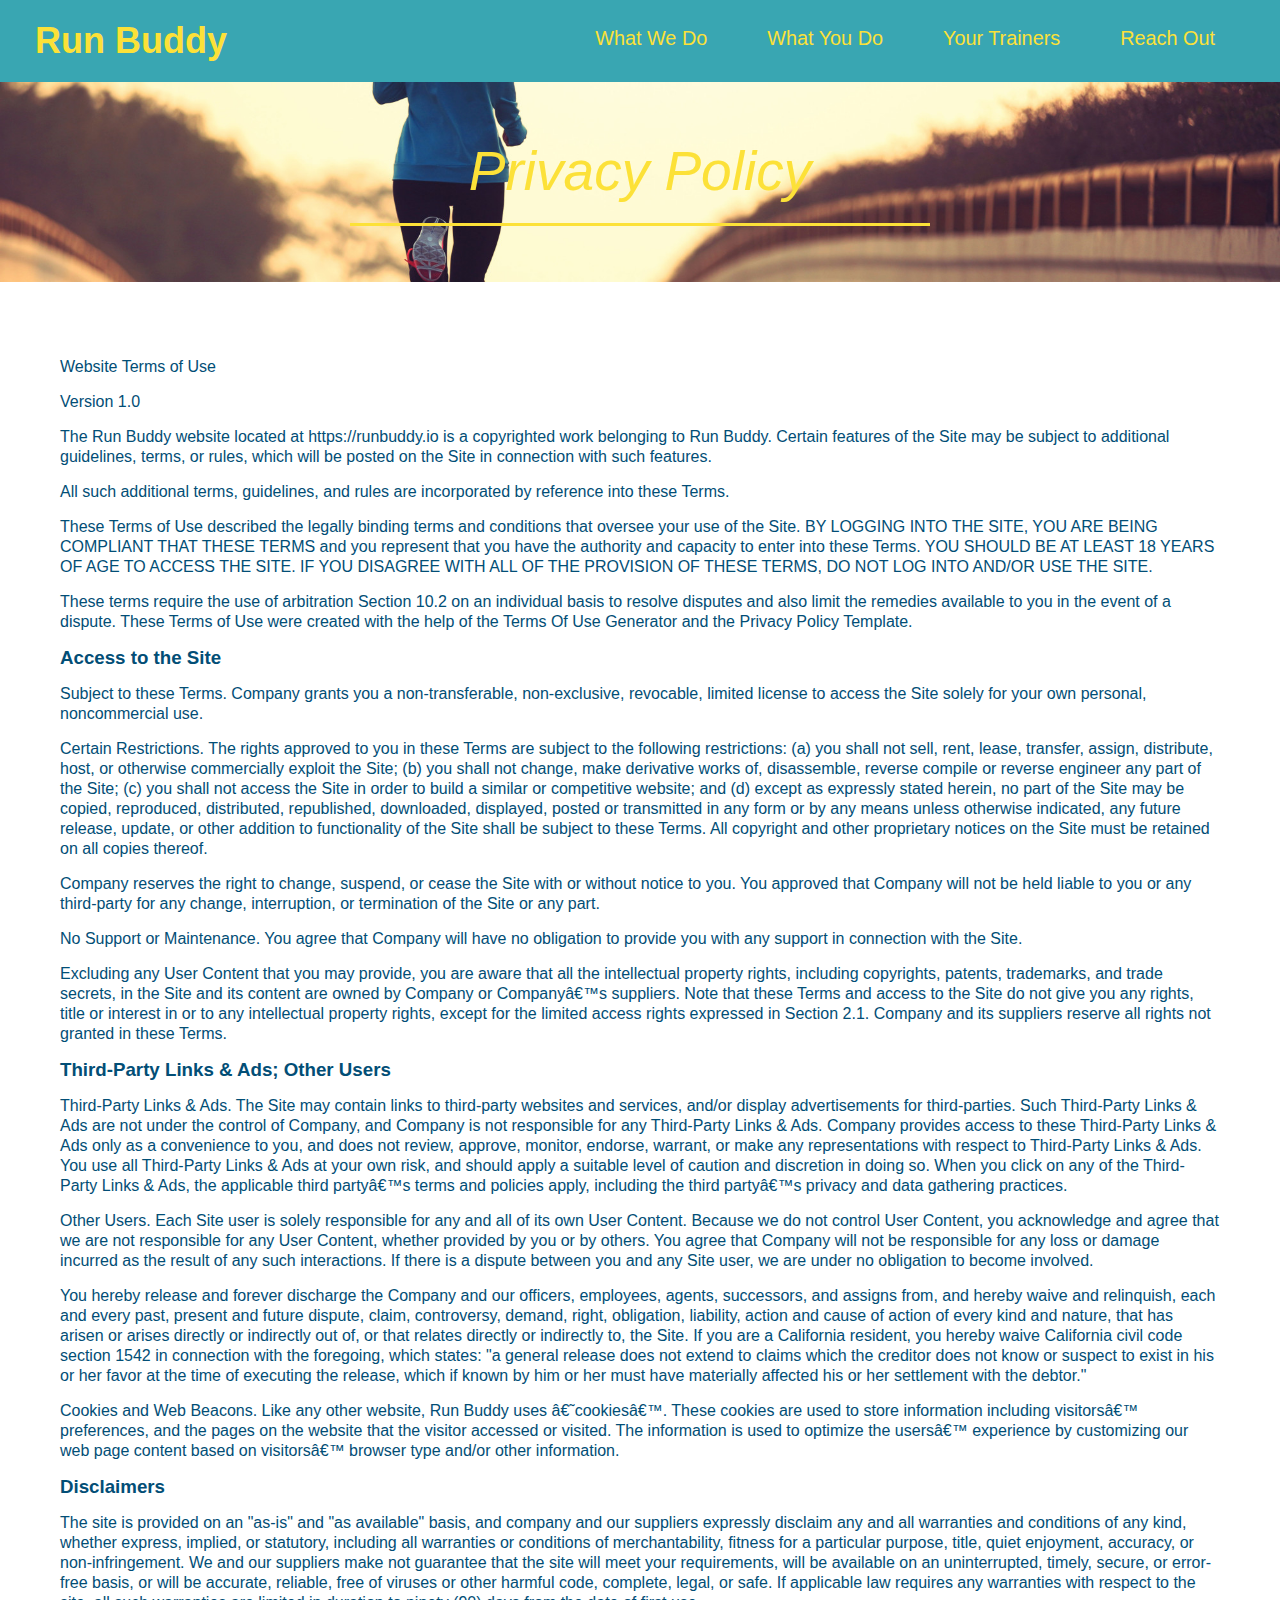
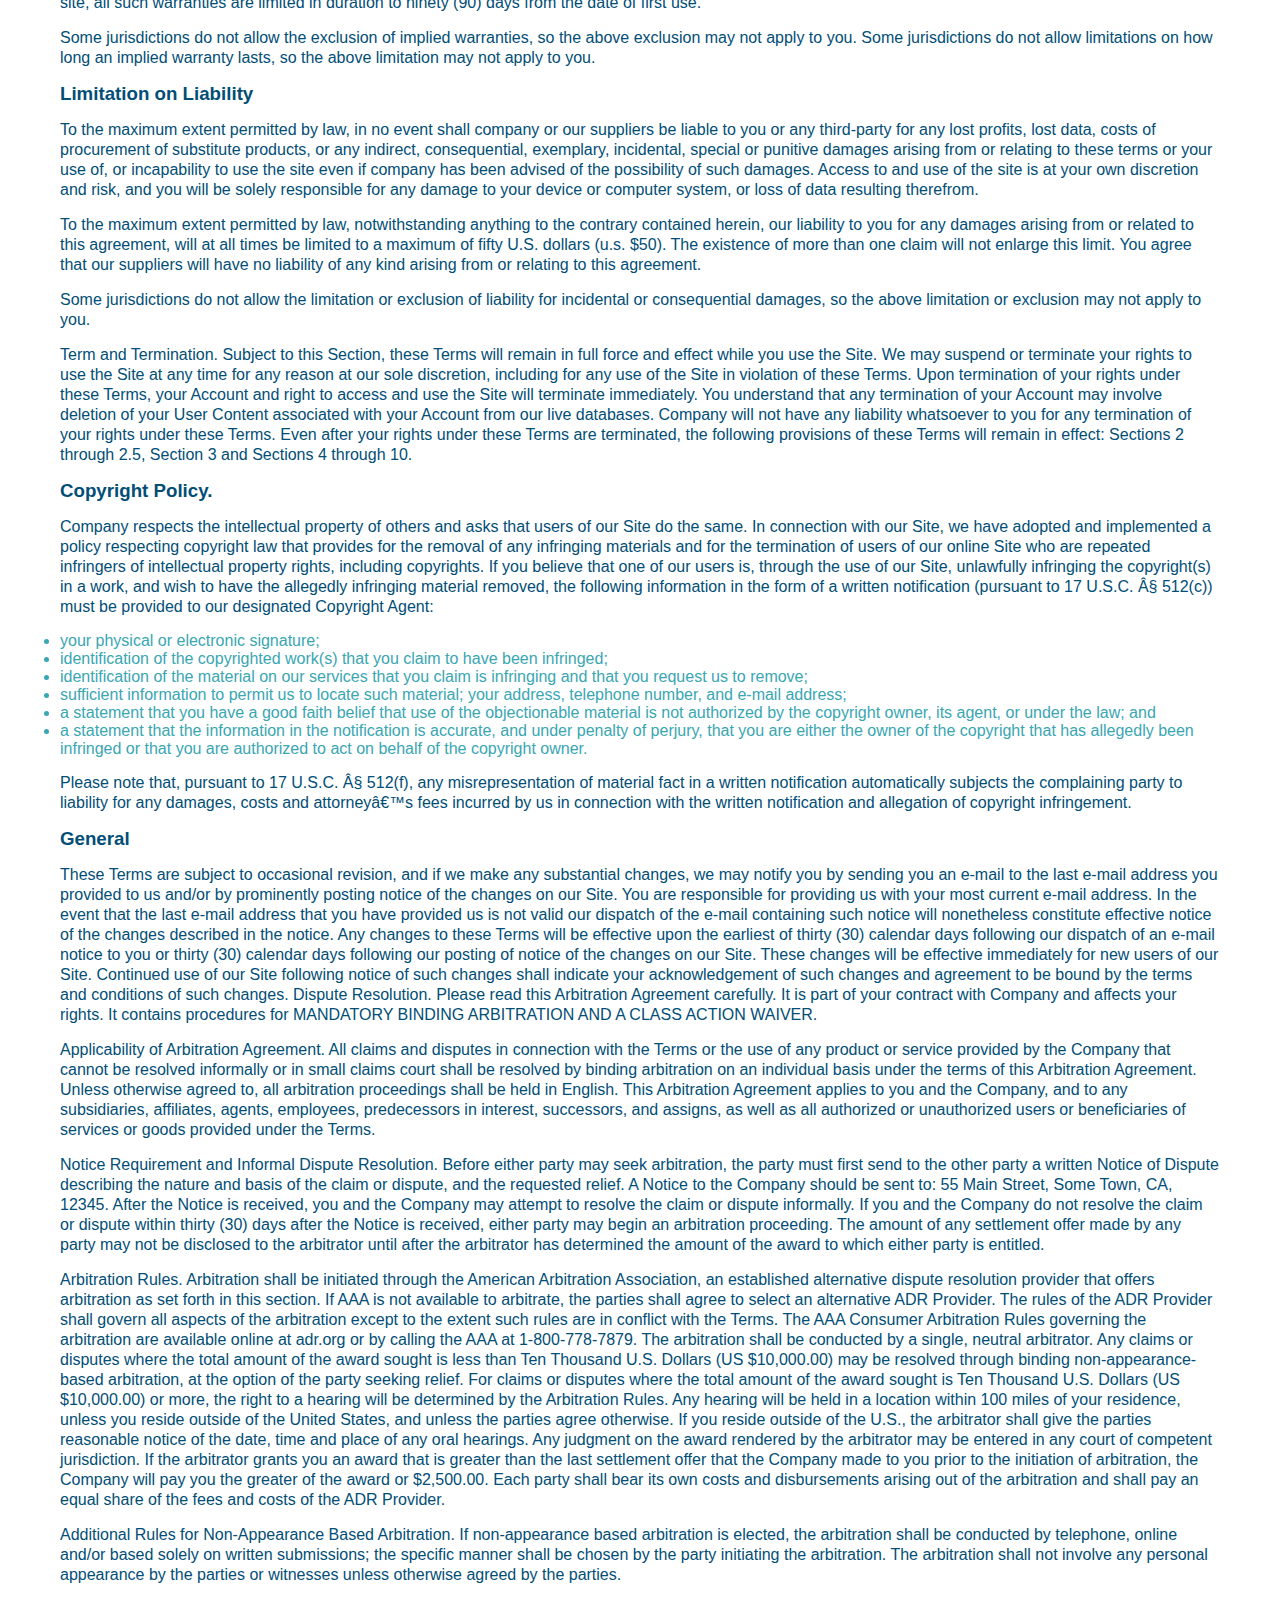
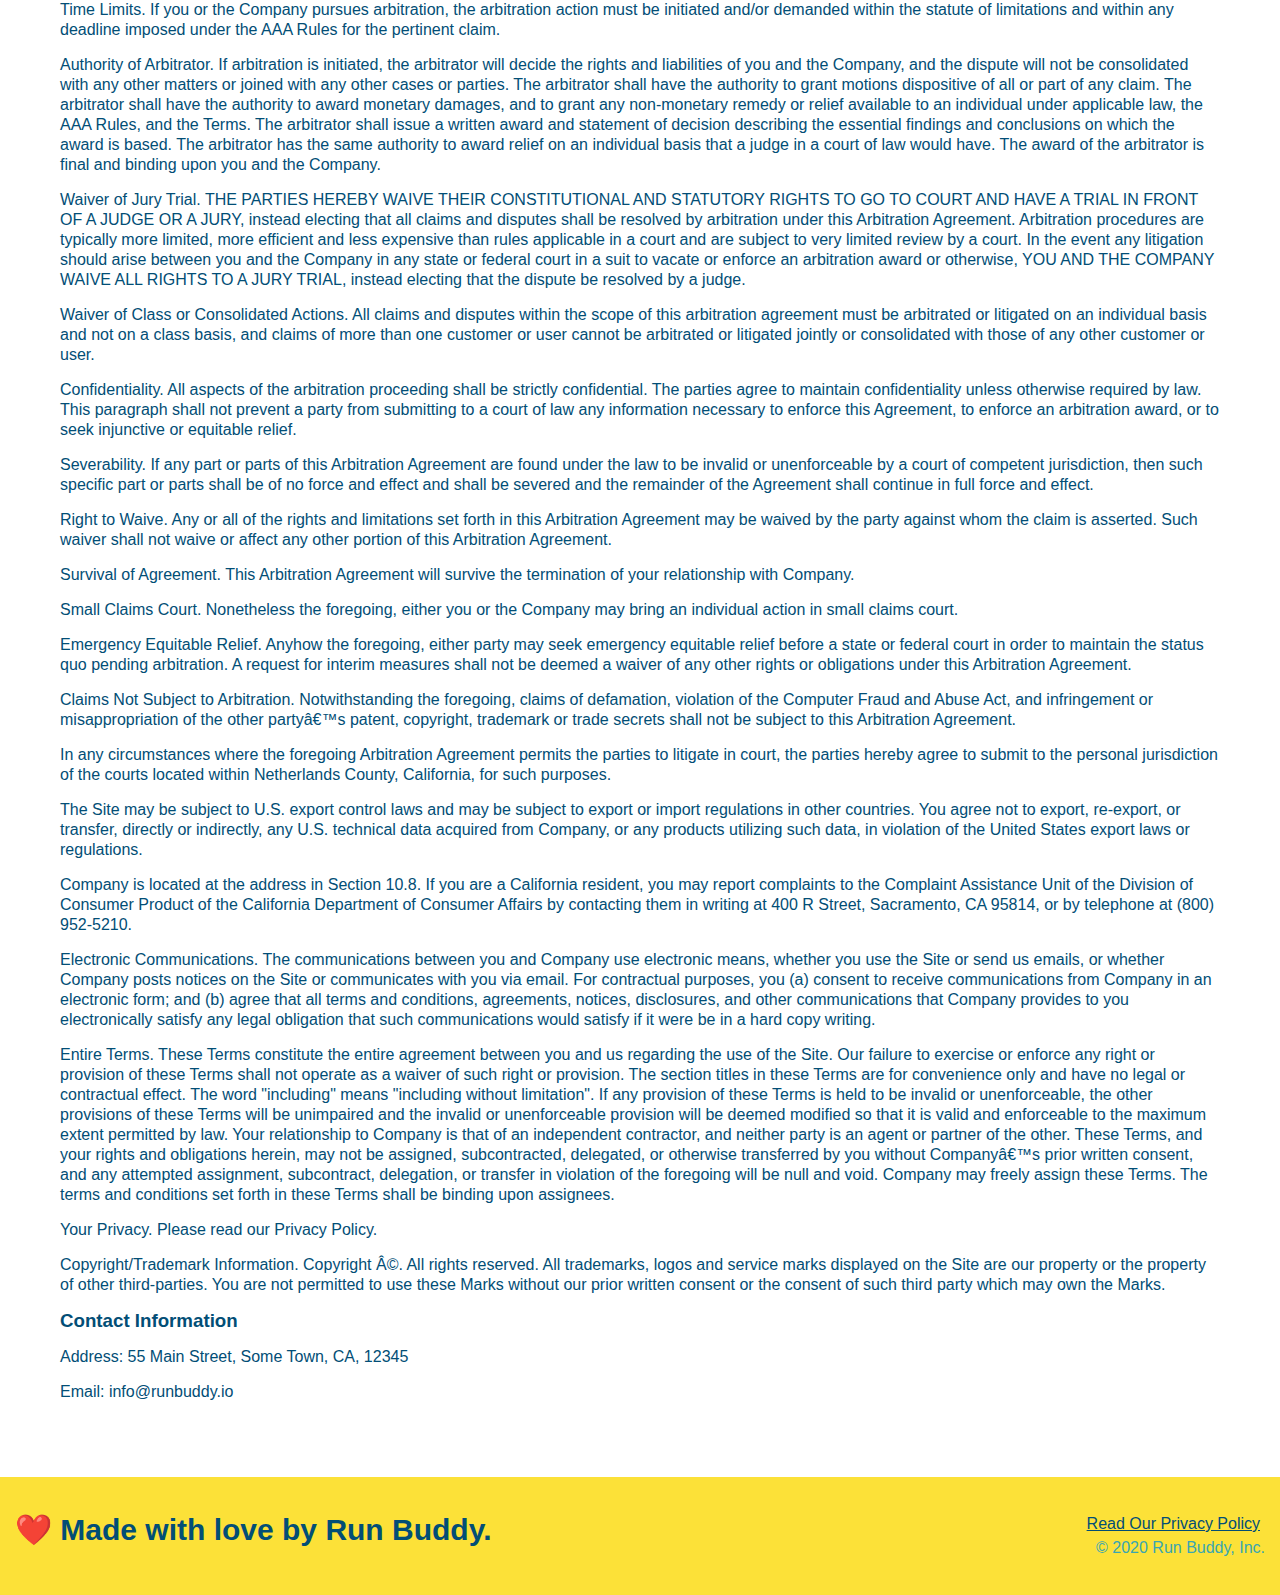
==== commit 2b621e5b: "trainer and reach out sections made more responsive" ====
--- a/privacypolicy.html
+++ b/privacypolicy.html
@@ -3,7 +3,7 @@
   <head>
     <title>Privacy Policy-Run Buddy</title>
     <meta charset="UTF-8" />
-    <meta name="viewpoint" content="width=device-width" />
+    <meta name="viewport" content="width=device-width" , initial-scale="1.0" />
     <link rel="stylesheet" type="text/css" href="styles.css" />
     <link rel="stylesheet" type="text/css" href="privacypolicystyle.css" />
   </head>
--- a/styles.css
+++ b/styles.css
@@ -13,34 +13,37 @@
   background-color: #39a6b2;
   color: #fce138;
   margin: 0;
-}
+  z-index: 1;
+  display: flex;
+  justify-content: space-between;
+  flex-wrap: wrap;
+}
+
 header h1 {
   color: #fce138;
   font-weight: bold;
   font-size: 36px;
   margin: 0;
-  display: inline;
 }
 
 header a {
   color: #fce138;
   text-decoration: none;
-  display: inline;
-}
-
-header nav {
-  float: right;
+}
+
+header nav ul {
   margin: 7px 0;
-}
-
-header nav ul li {
-  display: inline;
+  display: flex;
+  justify-content: space-between;
+  flex-wrap: wrap;
+  align-items: center;
+  list-style: none;
 }
 
 header nav ul li a {
   margin: 0 30px;
   font-weight: lighter;
-  font-size: 22px;
+  font-size: 1.55vw;
 }
 
 footer {
@@ -48,10 +51,12 @@
   color: #39a6b2;
   padding: 35px 15px;
   margin: 0;
+  display: flex;
+  justify-content: space-between;
+  flex-wrap: wrap;
 }
 
 footer div {
-  float: right;
   text-align: right;
   line-height: 1.5;
 }
@@ -79,16 +84,34 @@
   background-size: cover;
   background-position: left;
   position: relative;
+  display: flex;
+  justify-content: center;
+  align-items: center;
+}
+
+.hero-cta {
+  text-align: right;
+  color: #024e76;
+  background-color: white;
+  width: 35%;
+  margin: 3.5%;
+  padding: 10px;
+}
+
+.hero-cta h2 {
+  color: #024e76;
+  font-size: 42px;
+  margin: 0 0 5px 0;
+  font-weight: bolder;
+  font-style: italic;
 }
 
 .form {
-  position: absolute;
   padding: 20px;
   background-color: #fce138;
   border: 2px solid #024e76;
-  width: 500px;
-  bottom: 120px;
-  right: 140px;
+  width: 45%;
+  margin: 3.5%;
 }
 
 .form div h3 {
@@ -136,14 +159,17 @@
   line-height: 1.7;
   width: 80%;
   display: inline-block;
+  text-align: center;
 }
 
 .section-title {
   font-size: 55px;
   color: #024e76;
   padding: 0 100px 20px 100px;
-  display: inline-block;
   border-bottom: 3px solid;
+  width: 50%;
+  text-align: center;
+  margin: 0 auto;
 }
 
 .gold-border {
@@ -167,6 +193,22 @@
   font-size: 32px;
 }
 
+.step-container {
+  display: flex;
+  justify-content: space-around;
+  align-items: center;
+  margin: 50px auto;
+  padding: 25px 0;
+  border-bottom: 2px solid #024e76;
+}
+
+.step {
+  display: flex;
+  justify-content: space-around;
+  align-items: center;
+  width: 55%;
+}
+
 #what-you-do span {
   font-size: 24px;
 }
@@ -175,34 +217,38 @@
   text-align: center;
 }
 
+.trainer-cards {
+  display: flex;
+  justify-content: space-around;
+  flex-wrap: wrap;
+  margin: 0 auto;
+  width: 100%;
+}
+
 .trainer-class {
-  width: 900px;
-  margin: 15px auto 15px auto;
+  margin: 20px;
   color: #fce138;
   background-color: #024e76;
-  overflow: auto;
+  flex: 1;
 }
 
 .trainer-class img {
-  width: 35%;
-  float: left;
+  width: 100%;
 }
 
 .trainer-bio {
-  width: 65%;
-  float: left;
-  padding: 35px;
+  padding: 25px;
   text-align: left;
 }
 
 .trainer-bio h3 {
-  font-size: 36px;
+  font-size: 28px;
 }
 
 .trainer-bio h4 {
   font-weight: lighter;
-  font-size: 24px;
-  margin: 10px 0 20px 0;
+  font-size: 22px;
+  margin: 0 0 15px 0;
 }
 
 #reach-out h3,
@@ -213,6 +259,9 @@
 #reach-out-header {
   color: #fce138;
   margin: 35px;
+  text-align: center;
+  position: relative;
+  left: 25%;
 }
 
 #reach-out {
@@ -220,32 +269,61 @@
 }
 
 .contact-container {
-  width: 1000px;
-  display: inline-block;
-  align-items: center;
+  display: flex;
+  justify-content: space-around;
+  flex-wrap: wrap;
+  align-items: top;
+}
+
+.contact-form {
+  margin: 20px;
+}
+
+.contact-form h3 {
+  padding: 0 0 15px 0;
+}
+
+.contact-form label {
+  margin: 5px 0 15px 0;
+}
+
+.contact-form input,
+textarea {
+  display: block;
+  width: 100%;
+  margin: 7px 0;
 }
 
 .contact-container iframe {
-  width: 400px;
   height: 400px;
-  display: inline;
-  float: left;
-  margin: 0 30px 0 40px;
-}
-
-.contact-container article {
-  width: 500px;
-  display: inline;
-  float: left;
-  text-align: left;
-  margin: 30px 0 0 30px;
-  vertical-align: top;
-}
-
-.contact-container p,
+  margin: 40px;
+}
+
+.contact-container > * {
+  flex: 1;
+  margin: 15px;
+}
+
+.contact-info p,
 address {
   margin: 20px 0;
   line-height: 1.5;
   font-size: 16px;
   font-style: normal;
-}
+  text-align: left;
+}
+
+.contact-container h3 {
+  font-size: 28px;
+}
+
+.contact-button {
+  color: #024e76;
+  background-color: #fce138;
+  position: relative;
+  left: 40%;
+}
+
+.flex-row {
+  display: flex;
+}
